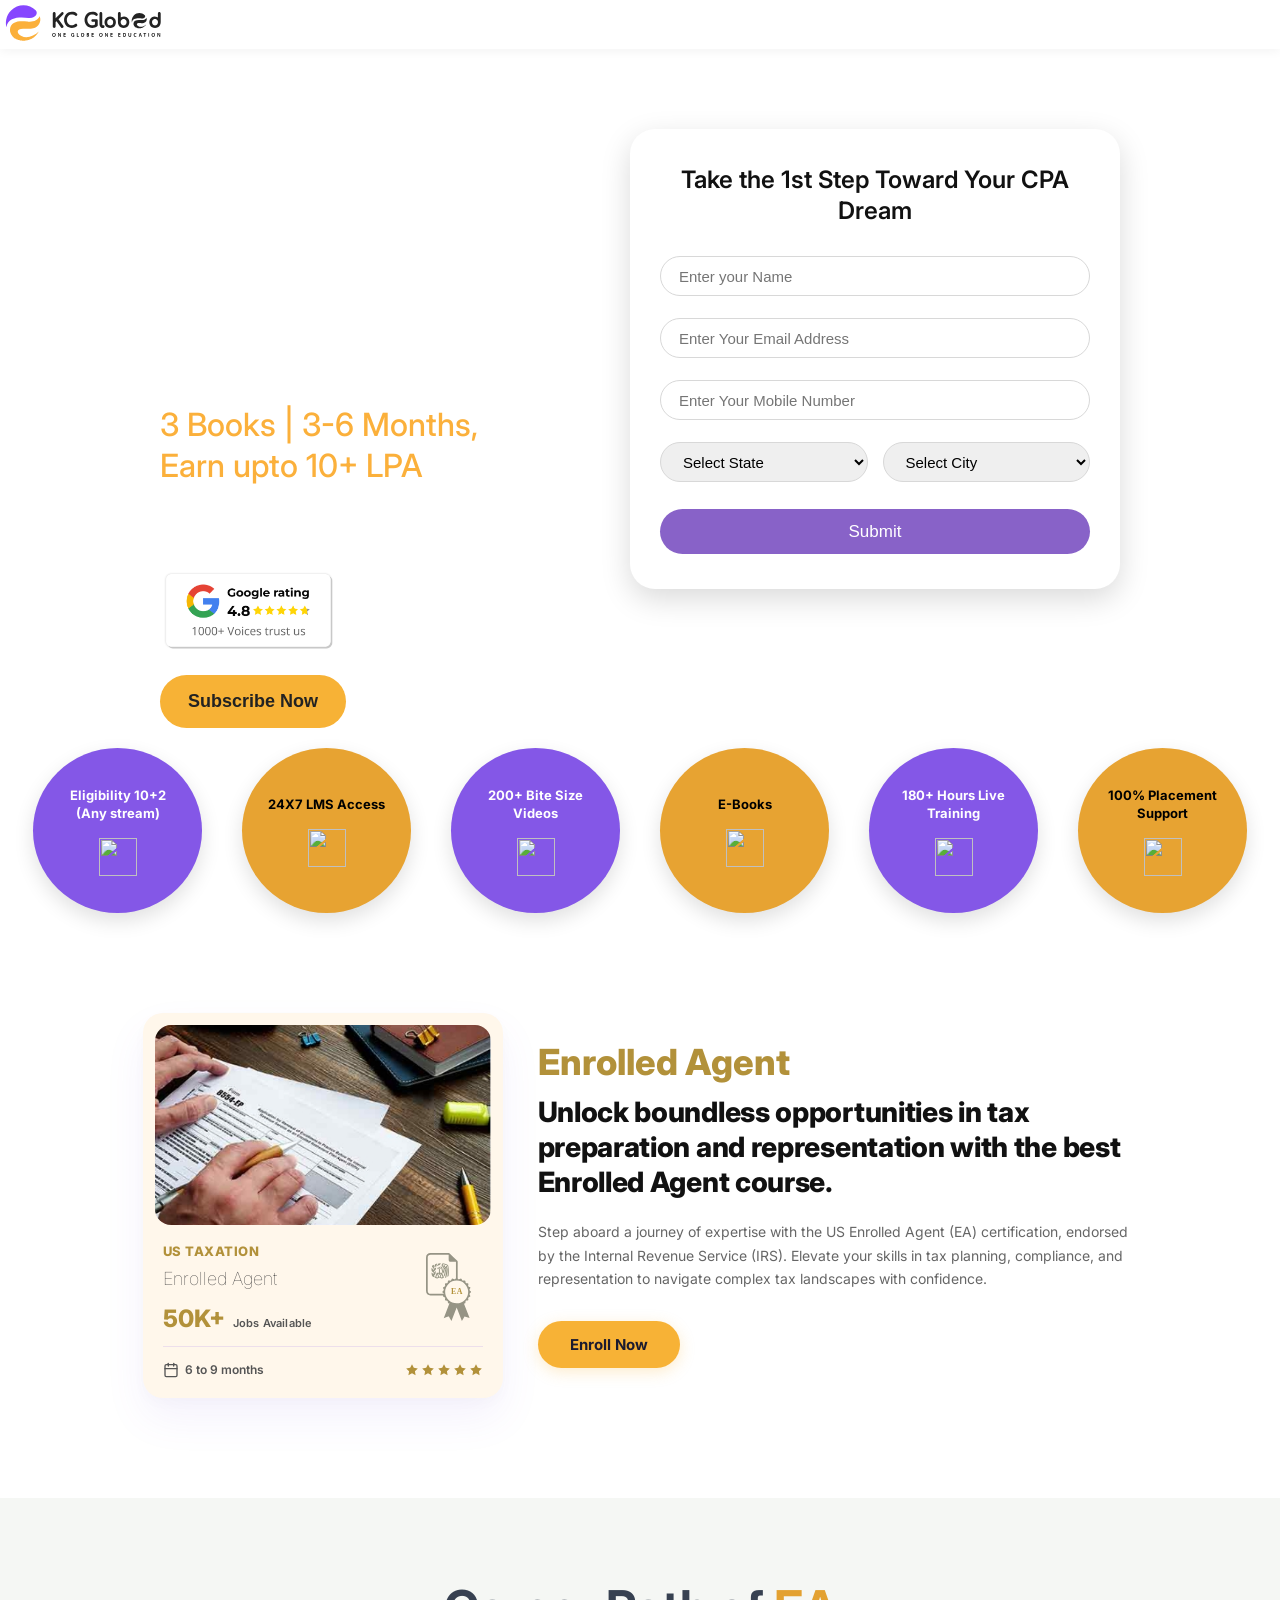
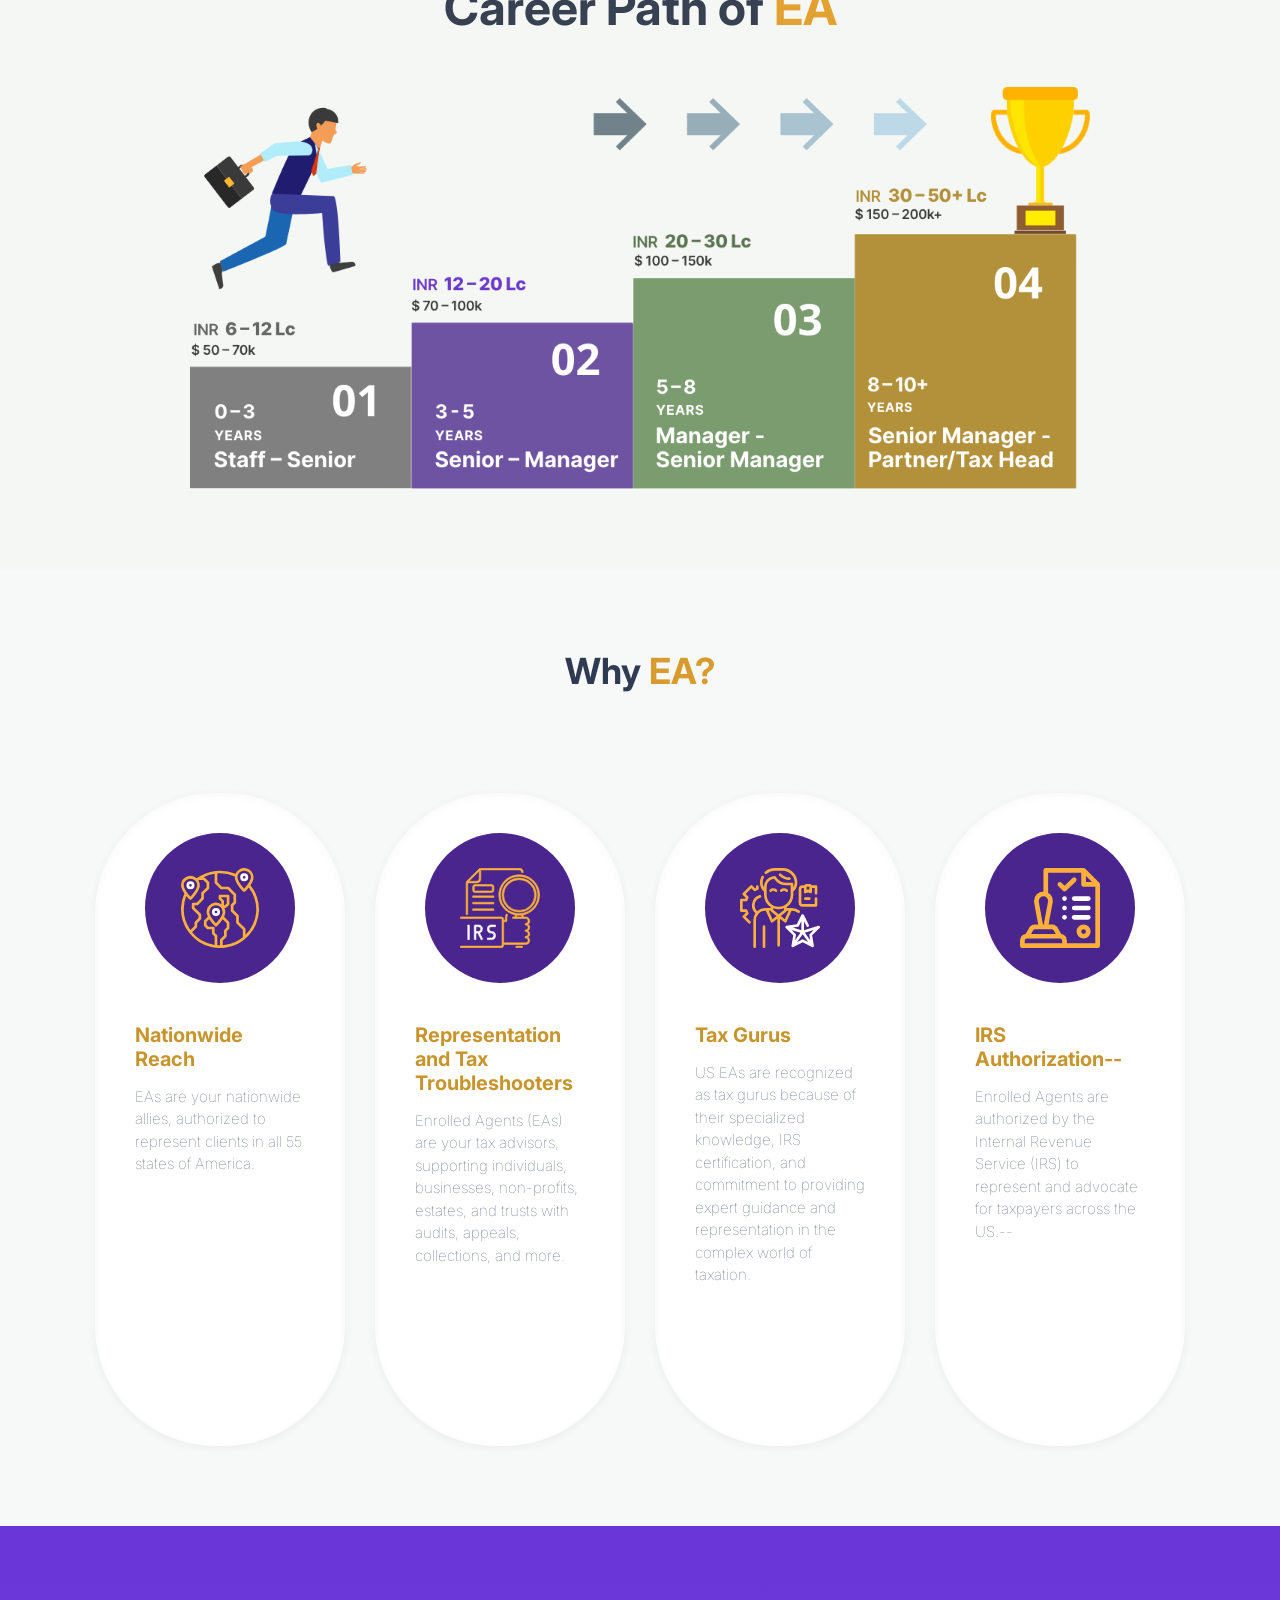
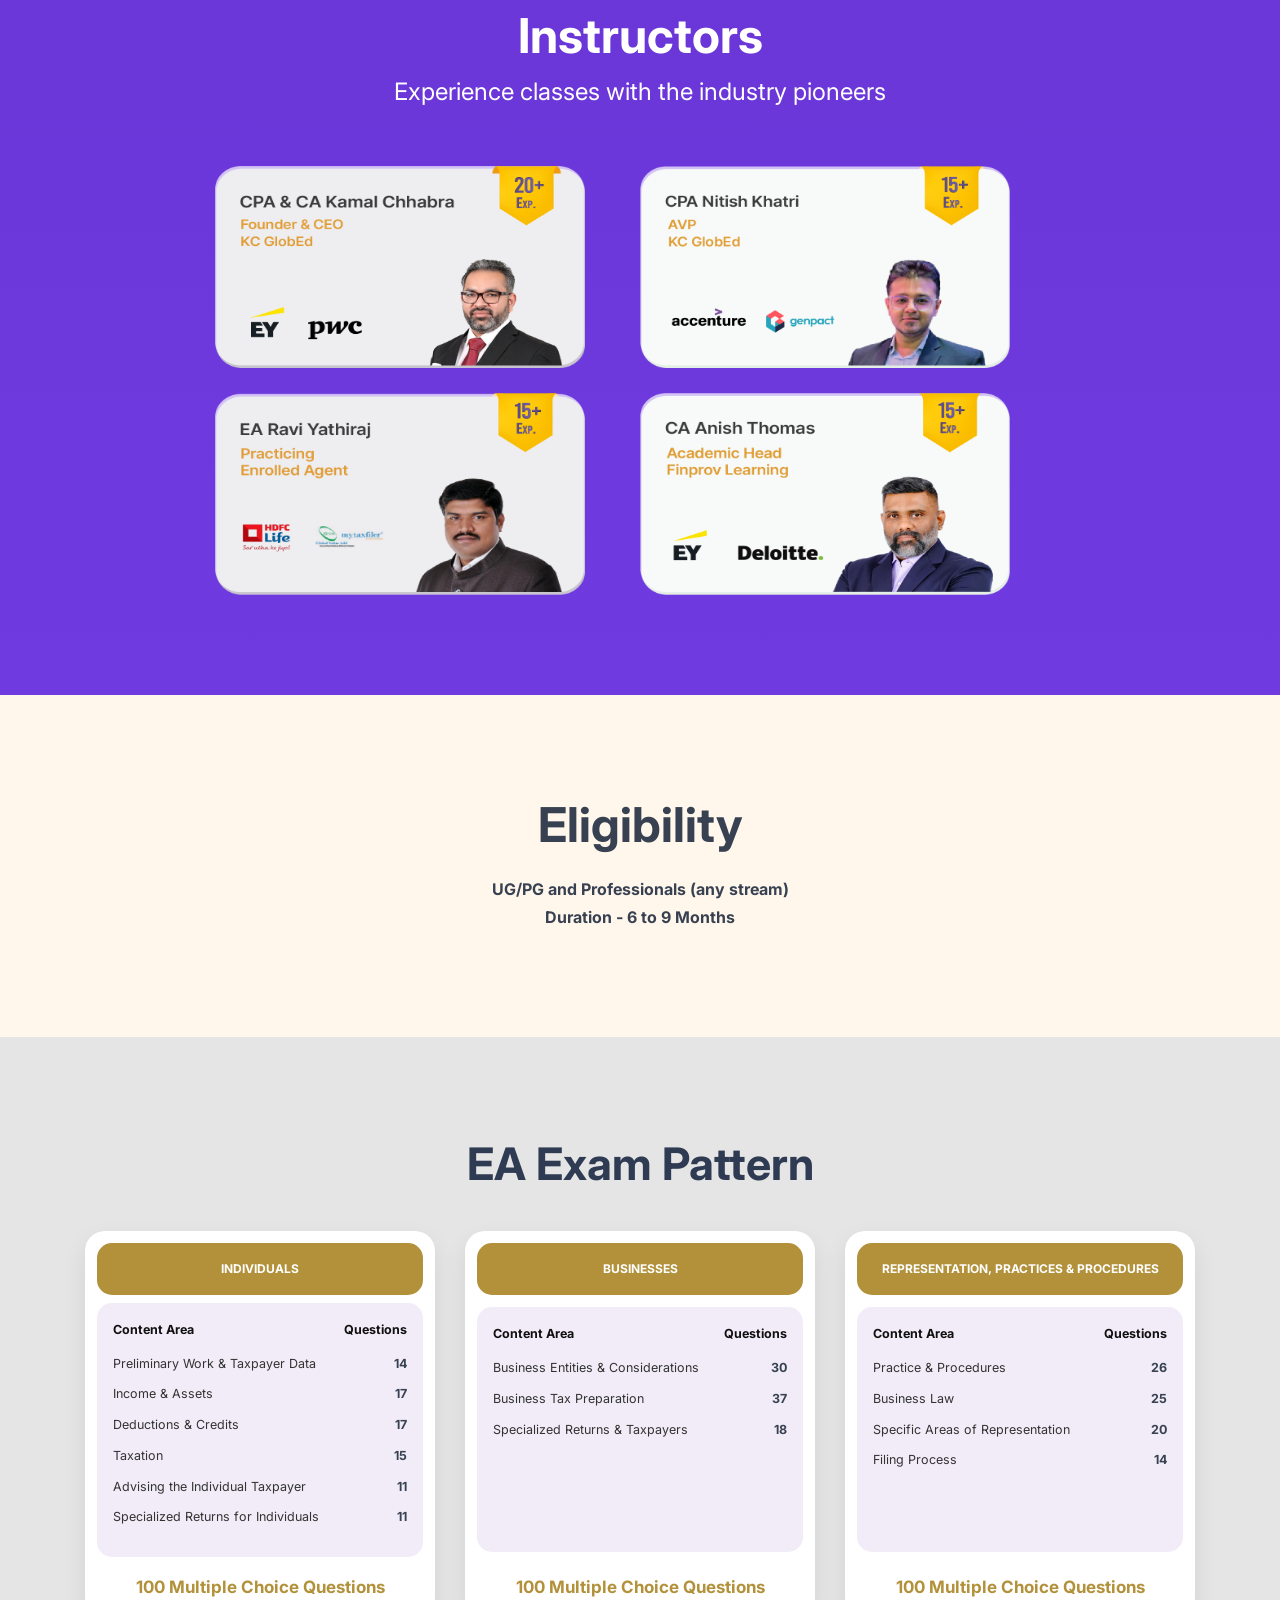
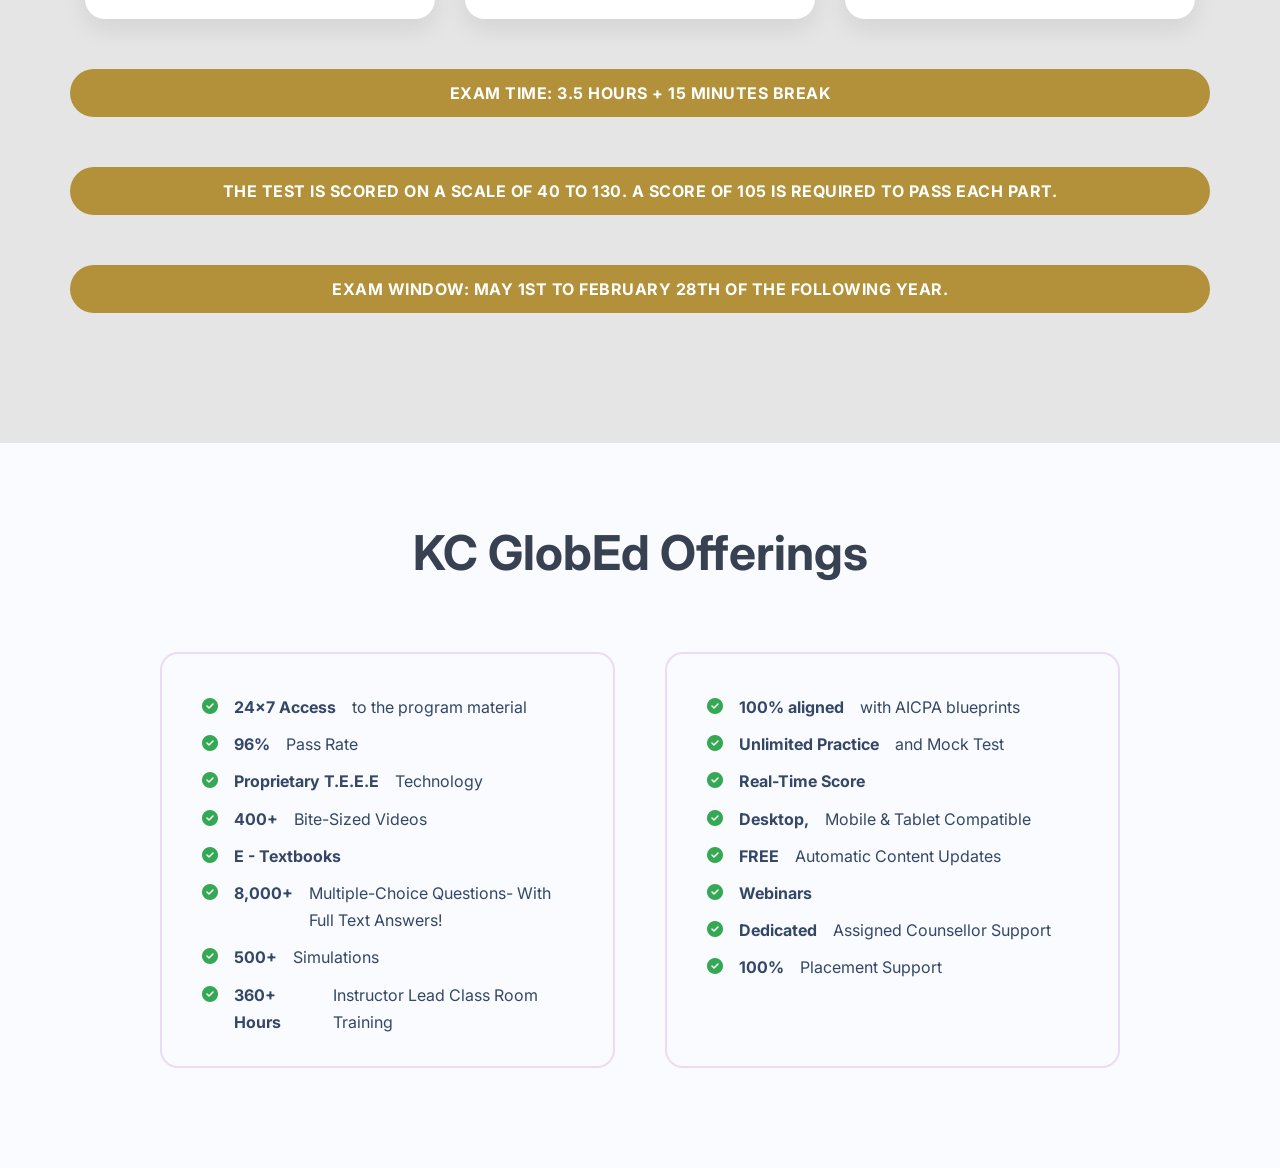
==== EA.html @ 47e21d95 "update" ====
<!DOCTYPE html>
<html lang="en">

<head>
    <meta charset="UTF-8">
    <meta name="viewport" content="width=device-width, initial-scale=1.0">
    <title>CPA KC GlobEd</title>
    <link rel="stylesheet" href="EA.css">
    <!-- <link rel="stylesheet" href="style.css"> -->
    <link rel="icon" href="/images/logo.png" sizes="16x16 32x32 48x48" type="image/x-icon" />

    <link rel="icon" href="/images/logo.png" sizes="16x16 32x32 48x48" type="image/x-icon" />
    <link rel="stylesheet" href="https://cdnjs.cloudflare.com/ajax/libs/font-awesome/6.5.1/css/all.min.css">
    <script src="https://code.iconify.design/iconify-icon/1.0.8/iconify-icon.min.js"></script>

    <!-- Razorpay SDK -->
    <script src="https://checkout.razorpay.com/v1/checkout.js"></script>
    <script src="https://code.iconify.design/iconify-icon/1.0.8/iconify-icon.min.js"></script>

</head>


<body>

    <!-- Navbar Start -->
    <header class="navbar">
        <div class="container">

            <!-- Logo -->
            <div class="logo">
                <a href="/">
                    <img src="images/logo_kcglobed.svg" alt="KC GlobEd Logo">
                </a>
            </div>

        </div>
    </header>
    <!-- Navbar End -->

    <!-- Hero Section -->
    <section class="hero">

        <div class="hero-overlay"></div>


        <div class="hero-container">

            <!-- Left Content -->
            <div class="hero-content">

                <h1>
                    Become an Enrolled Agent <br>
                    (US Tax Expert)
                </h1>

                <h2>100% Placement Assistance</h2>

                <div class="highlight">
                    3 Books | 3-6 Months, Earn upto 10+ LPA
                </div>

                <p>
                    Jobs at Big 4 & Top MNCs in India. Route to work
                    in the US via EA Course.
                </p>

                <img src="images/Google-Review.png" alt="google-review">

                <button class="subscribe-btn">
                    Subscribe Now
                </button>

            </div>

            <!-- Right Form -->
            <div class="hero-form">

                <h2>
                    Take the 1st Step Toward Your CPA Dream
                </h2>

                <form id="lead-form">

                    <input type="text" id="lead-name" placeholder="Enter your Name" required>

                    <input type="email" id="lead-email" placeholder="Enter Your Email Address" required>

                    <input type="text" id="lead-phone" placeholder="Enter Your Mobile Number" maxlength="10"
                        pattern="[0-9]{10}" inputmode="numeric"
                        oninput="this.value = this.value.replace(/\D/g, '').slice(0,10)" required>

                    <div class="select-row">

                        <select class="select-state" id="lead-state" required>
                            <option value="">Select State</option>
                        </select>

                        <select class="select-city" id="lead-city" required>
                            <option value="">Select City</option>
                        </select>

                    </div>

                    <button type="submit">
                        Submit
                    </button>

                </form>

            </div>

        </div>

    </section>

    <section class="features-section">

        <div class="features-container">

            <div class="feature-card purple">
                <h3>Eligibility 10+2 (Any stream)</h3>
                <img src="https://storage.googleapis.com/static_files_backend/media/images/eligiblity_fJdL2uf.svg"
                    alt="">
            </div>

            <div class="feature-card yellow">
                <h3>24X7 LMS Access</h3>
                <img src="https://storage.googleapis.com/static_files_backend/media/images/access_I3z9CNv.svg" alt="">
            </div>

            <div class="feature-card purple">
                <h3>200+ Bite Size Videos</h3>
                <img src="	https://storage.googleapis.com/static_files_backend/media/images/videos_u2JRfHI.svg" alt="">
            </div>

            <div class="feature-card yellow">
                <h3>E-Books</h3>
                <img src="	https://storage.googleapis.com/static_files_backend/media/images/book_URipUVP.svg" alt="">
            </div>

            <div class="feature-card purple">
                <h3>180+ Hours Live Training</h3>
                <img src="https://storage.googleapis.com/static_files_backend/media/images/live_4eNevXX.svg" alt="">
            </div>

            <div class="feature-card yellow">
                <h3>100% Placement Support</h3>
                <img src="	https://storage.googleapis.com/static_files_backend/media/images/job_ahgewK6.svg" alt="">
            </div>

        </div>

    </section>

    <!-- CPA Course details section Start -->
    <section class="cpa-course-section">
        <div class="cpa-course-container">

            <!-- Left Card -->
            <div class="cpa-card">
                <div class="cpa-card-image">
                    <img src="images/ea_taxation.jpg" alt="US CPA Course">
                </div>
                <div class="cpa-card-body">
                    <div class="cpa-card-left-side">
                        <div class="cpa-card-badge">US Taxation</div>
                        <h3 class="cpa-card-title">Enrolled Agent</h3>

                        <div class="cpa-card-jobs-wrapper">
                            <div class="cpa-card-jobs">
                                <span class="cpa-jobs-count">50K+</span>
                                <span class="cpa-jobs-text">Jobs Available</span>
                            </div>

                        </div>
                    </div>
                    <div class="cpa-card-right-side">
                        <div class="cpa-certificate-badge">
                            <img src="/images/EA_badage.svg" alt="">
                        </div>
                    </div>

                    <div class="cpa-card-footer">
                        <div class="cpa-card-duration">
                            <svg class="cpa-footer-icon" width="16" height="16" viewBox="0 0 24 24" fill="none"
                                stroke="currentColor" stroke-width="2" stroke-linecap="round" stroke-linejoin="round">
                                <rect x="3" y="4" width="18" height="18" rx="2" ry="2"></rect>
                                <line x1="16" y1="2" x2="16" y2="6"></line>
                                <line x1="8" y1="2" x2="8" y2="6"></line>
                                <line x1="3" y1="10" x2="21" y2="10"></line>
                            </svg>
                            <span>6 to 9 months</span>
                        </div>
                        <div class="cpa-card-rating">
                            <svg class="cpa-star-icon" viewBox="0 0 24 24" width="14" height="14" fill="#8457e7">
                                <polygon
                                    points="12 2 15.09 8.26 22 9.27 17 14.14 18.18 21.02 12 17.77 5.82 21.02 7 14.14 2 9.27 8.91 8.26 12 2" />
                            </svg>
                            <svg class="cpa-star-icon" viewBox="0 0 24 24" width="14" height="14" fill="#8457e7">
                                <polygon
                                    points="12 2 15.09 8.26 22 9.27 17 14.14 18.18 21.02 12 17.77 5.82 21.02 7 14.14 2 9.27 8.91 8.26 12 2" />
                            </svg>
                            <svg class="cpa-star-icon" viewBox="0 0 24 24" width="14" height="14" fill="#8457e7">
                                <polygon
                                    points="12 2 15.09 8.26 22 9.27 17 14.14 18.18 21.02 12 17.77 5.82 21.02 7 14.14 2 9.27 8.91 8.26 12 2" />
                            </svg>
                            <svg class="cpa-star-icon" viewBox="0 0 24 24" width="14" height="14" fill="#8457e7">
                                <polygon
                                    points="12 2 15.09 8.26 22 9.27 17 14.14 18.18 21.02 12 17.77 5.82 21.02 7 14.14 2 9.27 8.91 8.26 12 2" />
                            </svg>
                            <svg class="cpa-star-icon" viewBox="0 0 24 24" width="14" height="14" fill="#8457e7">
                                <polygon
                                    points="12 2 15.09 8.26 22 9.27 17 14.14 18.18 21.02 12 17.77 5.82 21.02 7 14.14 2 9.27 8.91 8.26 12 2" />
                            </svg>
                        </div>
                    </div>
                </div>
            </div>

            <!-- Right Content -->
            <div class="cpa-content">
                <div class="cpa-info-badge">Enrolled Agent</div>
                <h2 class="cpa-section-heading">Unlock boundless opportunities in tax preparation and representation
                    with the best Enrolled Agent course.
                </h2>
                <p class="cpa-section-text">
                    Step aboard a journey of expertise with the US Enrolled Agent (EA) certification, endorsed by the
                    Internal Revenue Service (IRS). Elevate your skills in tax planning, compliance, and representation
                    to navigate complex tax landscapes with confidence.
                </p>
                <a href="#" class="cpa-cta-button">Enroll Now</a>
            </div>

        </div>
    </section>
    <!-- CPA Course details section End -->


    <section class="career-section">

        <h2>
            Career Path of<span> EA</span>
        </h2>

        <div class="career-image">
            <img src="./images/ea_path.png" alt="Career Path of CPA">
        </div>

    </section>


    <section class="why-cpa">

        <h2>Why <span>EA?</span></h2>

        <div class="why-cpa-container">

            <div class="why-card">
                <div class="icon-circle">
                    <img src="./images/home_assests/why_ea_1.svg" alt="">
                </div>
                <div class="why-card-description">
                    <h3>Nationwide Reach</h3>
                    <p>
                        EAs are your nationwide allies, authorized to represent clients in all 55 states of America.
                    </p>
                </div>
            </div>

            <div class="why-card">
                <div class="icon-circle">
                    <img src="./images/home_assests/why_ea_2.svg" alt="">
                </div>
                <div class="why-card-description">
                    <h3>Representation and Tax Troubleshooters</h3>
                    <p style="font-weight: 100;">Enrolled Agents (EAs) are your tax advisors, supporting individuals,
                        businesses, non-profits, estates, and trusts with audits, appeals, collections, and more.​</p>
                </div>
            </div>

            <div class="why-card">
                <div class="icon-circle">
                    <img src="./images/home_assests/why_ea_3.svg" alt="">
                </div>
                <div class="why-card-description">
                    <h3>Tax Gurus</h3>

                    <p>US EAs are recognized as tax gurus because of their specialized knowledge, IRS certification, and
                        commitment to providing expert guidance and representation in the complex world of taxation.</p>
                </div>
            </div>

            <div class="why-card">
                <div class="icon-circle">
                    <img src="./images/home_assests/why_ea_4.svg" alt="">
                </div>
                <div class="why-card-description">
                    <h3>IRS Authorization--</h3>

                    <p>Enrolled Agents are authorized by the Internal Revenue Service (IRS) to represent and advocate
                        for taxpayers across the US.​--</p>
                </div>
            </div>
        </div>
    </section>


    <section class="instructors-section">

        <div class="instructors-header">
            <h2>Instructors</h2>
            <p>Experience classes with the industry pioneers</p>
        </div>

        <div class="instructors-grid">

            <img src="./images/instructor_1.png" alt="Instructor 1">
            <img src="./images/instructor_2.png" alt="Instructor 2">
            <img src="./images/home_assests/instructor_3.png" alt="Instructor 3">
            <img src="./images/home_assests/instructor_4.png" alt="Instructor 4">

        </div>

    </section>

    <section class="eligibility-section">
        <div class="eligibility-container">
            <h2>Eligibility</h2>
            <h3>UG/PG and Professionals (any stream)</h3>

            <div class="eligibility-content">
                <p>Duration - 6 to 9 Months</p>
            </div>
        </div>
    </section>

    <section class="exam-pattern">

        <div>
            <h2>EA Exam Pattern</h2>

            <div class="exam-grid">

                <!-- Card 1 -->
                <div class="exam-card">
                    <div class="card-title">
                        INDIVIDUALS
                    </div>

                    <div class="card-body">
                        <div class="row heading">
                            <span>Content Area</span>
                            <span>Questions</span>
                        </div>

                        <div class="row">
                            <span>Preliminary Work & Taxpayer Data</span>
                            <span class="hightlight">14</span>
                        </div>

                        <div class="row">
                            <span>Income & Assets</span>
                            <span class="hightlight">17</span>
                        </div>

                        <div class="row">
                            <span>Deductions & Credits</span>
                            <span class="hightlight">17</span>
                        </div>
                        <div class="row">
                            <span>Taxation</span>
                            <span class="hightlight">15</span>
                        </div>
                        <div class="row">
                            <span>Advising the Individual Taxpayer</span>
                            <span class="hightlight">11</span>
                        </div>
                        <div class="row">
                            <span>Specialized Returns for Individuals</span>
                            <span class="hightlight">11</span>
                        </div>

                    </div>

                    <div class="card-footer">
                        <span>100 Multiple Choice Questions</span>

                    </div>

                </div>

                <!-- Card 2 -->
                <div class="exam-card">
                    <div class="card-title">
                        BUSINESSES
                    </div>

                    <div class="card-body">

                        <div class="row heading">
                            <span>Content Area</span>
                            <span>Questions</span>
                        </div>

                        <div class="row">
                            <span>Business Entities & Considerations</span>
                            <span class="hightlight">30</span>
                        </div>

                        <div class="row">
                            <span>Business Tax Preparation</span>
                            <span class="hightlight">37</span>
                        </div>

                        <div class="row">
                            <span>Specialized Returns & Taxpayers</span>
                            <span class="hightlight">18</span>
                        </div>

                    </div>

                    <div class="card-footer">
                        <span>100 Multiple Choice Questions</span>

                    </div>
                </div>

                <!-- Card 3 -->
                <div class="exam-card">
                    <div class="card-title">
                        REPRESENTATION, PRACTICES & PROCEDURES
                    </div>

                    <div class="card-body">

                        <div class="row heading">
                            <span>Content Area</span>
                            <span>Questions</span>
                        </div>

                        <div class="row">
                            <span>Practice & Procedures</span>
                            <span class="hightlight">26</span>
                        </div>

                        <div class="row">
                            <span>Business Law</span>
                            <span class="hightlight">25</span>
                        </div>

                        <div class="row">
                            <span>Specific Areas of Representation</span>
                            <span class="hightlight">20</span>
                        </div>

                        <div class="row">
                            <span>Filing Process</span>
                            <span class="hightlight">14</span>
                        </div>

                    </div>

                    <div class="card-footer">
                        <span>100 Multiple Choice Questions</span>
                    </div>
                </div>

            </div>

            <div class="exam-heading discipline">
                Exam Time: 3.5 hours + 15 minutes break
            </div>
            <div class="exam-heading discipline">
                The test is scored on a scale of 40 to 130. A score of 105 is required to pass each part.
            </div>
            <div class="exam-heading discipline">
                Exam Window: May 1st to February 28th of the following year.
            </div>

            <!-- <div class="exam-summary">
                <h3>Total 4 Exams</h3>
                <p>3 Core + 1 Disciplinary</p>
                <small>Exam Window: 365 days in a year</small>
            </div> -->
        </div>

    </section>

    <section class="offerings-section">

        <h2>KC GlobEd Offerings</h2>

        <div class="offerings-container">

            <!-- Left Box -->
            <div class="offerings-card">

                <ul>
                    <li><i class="fa-solid fa-circle-check"></i> <strong>24×7 Access</strong> to the program material
                    </li>

                    <li><i class="fa-solid fa-circle-check"></i> <strong>96%</strong> Pass Rate</li>

                    <li><i class="fa-solid fa-circle-check"></i> <strong>Proprietary T.E.E.E</strong> Technology</li>

                    <li><i class="fa-solid fa-circle-check"></i> <strong>400+</strong> Bite-Sized Videos</li>

                    <li><i class="fa-solid fa-circle-check"></i> <strong>E - Textbooks</strong></li>

                    <li><i class="fa-solid fa-circle-check"></i> <strong>8,000+</strong> Multiple-Choice Questions- With
                        Full Text Answers!</li>

                    <li><i class="fa-solid fa-circle-check"></i> <strong>500+</strong> Simulations</li>

                    <li><i class="fa-solid fa-circle-check"></i> <strong>360+ Hours</strong> Instructor Lead Class Room
                        Training</li>
                </ul>

            </div>

            <!-- Right Box -->
            <div class="offerings-card">

                <ul>
                    <li><i class="fa-solid fa-circle-check"></i> <strong>100% aligned</strong> with AICPA blueprints
                    </li>

                    <li><i class="fa-solid fa-circle-check"></i> <strong>Unlimited Practice</strong> and Mock Test</li>

                    <li><i class="fa-solid fa-circle-check"></i> <strong>Real-Time Score</strong></li>

                    <li><i class="fa-solid fa-circle-check"></i> <strong>Desktop,</strong> Mobile & Tablet Compatible
                    </li>

                    <li><i class="fa-solid fa-circle-check"></i> <strong>FREE</strong> Automatic Content Updates</li>

                    <li><i class="fa-solid fa-circle-check"></i> <strong>Webinars</strong></li>

                    <li><i class="fa-solid fa-circle-check"></i> <strong>Dedicated</strong> Assigned Counsellor Support
                    </li>

                    <li><i class="fa-solid fa-circle-check"></i> <strong>100%</strong> Placement Support</li>
                </ul>

            </div>

        </div>

    </section>

    <!-- <footer class="footer">

        <div class="footer-container">
            <div class="footer-col company-info">

                <img src="images/logo_white.svg" alt="KC GlobEd" class="footer-logo">

                <div class="contact-item">
                    <strong>Gurugram</strong>
                    <p>
                        419-20, Vipul Plaza, 4th floor,<br>
                        Sector 54, Golf Course Road,<br>
                        Gurugram, Haryana<br>
                        122002
                    </p>
                </div>

                <div class="contact-item">
                    <p>📞 +91 97735 76111</p>
                </div>

                <div class="contact-item">
                    <p>📞 +91 96675 83222</p>
                </div>

                <div class="contact-item">
                    <p>✉ info@kcglobed.com</p>
                </div>

            </div>

            <div class="footer-col follow-us-col">
                <h3 class="social-heading-title">Follow Us On</h3>
                <div class="social-icons-container">
                    <a href="https://www.linkedin.com/company/kc-globed/" target="_blank" class="social-icon-box" aria-label="LinkedIn">
                        <i class="fa-brands fa-linkedin"></i>
                    </a>
                    <a href="https://www.instagram.com/kcglobed/" target="_blank" class="social-icon-box" aria-label="Instagram">
                        <i class="fa-brands fa-instagram"></i>
                    </a>
                    <a href="https://www.youtube.com/channel/UCW6spaUEQs_cyWl5Zu4P29A/featured?view_as=subscriber" target="_blank" class="social-icon-box" aria-label="YouTube">
                        <i class="fa-brands fa-youtube"></i>
                    </a>
                    <a href="https://x.com/KCGlobEd" target="_blank" class="social-icon-box" aria-label="X">
                        <i class="fa-brands fa-x-twitter"></i>
                    </a>
                    <a href="https://www.facebook.com/kcglobed/" target="_blank" class="social-icon-box" aria-label="Facebook">
                        <i class="fa-brands fa-facebook"></i>
                    </a>
                    <a href="https://in.pinterest.com/kcglobed/pins/" target="_blank" class="social-icon-box" aria-label="Pinterest">
                        <i class="fa-brands fa-pinterest"></i>
                    </a>
                </div>
            </div>

        </div>

        <div class="footer-bottom">

            <p>Copyright © 2026 KC GLOBED</p>

            <div class="footer-links">
                <a href="#">Return Policy</a>
                <a href="#">Privacy Policy</a>
                <a href="#">Terms & Conditions</a>
            </div>

        </div>

    </footer> -->

    <!-- Custom Loader Overlay -->
    <div id="custom-loader-overlay" class="custom-overlay">
        <div class="loader-container">
            <div class="spinner"></div>
            <p id="loader-message">Processing your request...</p>
        </div>
    </div>

    <!-- Custom Dialog Modal -->
    <div id="custom-dialog-overlay" class="custom-overlay">
        <div class="dialog-box">
            <div class="dialog-icon-container">
                <div id="dialog-icon" class="dialog-icon"></div>
            </div>
            <h3 id="dialog-title">Notification</h3>
            <p id="dialog-message">Details go here.</p>
            <button id="dialog-close-btn" class="dialog-btn">Close</button>
        </div>
    </div>

    <script src="script.js"></script>

</body>

</html>
---- EA.css ----
@import url('https://fonts.googleapis.com/css2?family=Inter:wght@400;500;600;700;800&display=swap');

/* Reset */
* {
    margin: 0;
    padding: 0;
    box-sizing: border-box;
}

body {
    font-family: "Inter", sans-serif;
}

.topbar {
    background: #3D1F73;
}

.topbar-container {
    max-width: 1000px;
    margin: auto;
    padding: 8px 20px;
}

.topbar-links {
    display: flex;
    justify-content: flex-end;
    gap: 20px;
    align-items: center;
}

.top-link {
    color: #e5e7eb;
    font-size: 12px;
    text-decoration: none;
    display: flex;
    align-items: center;
    gap: 6px;
}

.top-link:hover {
    color: #8646ff;
}

.top-link img {
    height: 16px;
}

/* Navbar */
.navbar {
    position: sticky;
    top: 0;
    z-index: 1000;
    width: 100%;
    background: #fff;
    box-shadow: 0 2px 10px rgba(0, 0, 0, 0.05);
}

.main-bar {
    width: 90%;
    max-width: 1200px;
    margin: auto;
    display: flex;
    align-items: center;
    justify-content: flex-start;
    gap: 50px;
    height: 75px;
}

.logo img {
    height: 45px;
    object-fit: contain;
}

.hamburger {
    display: none;
    flex-direction: column;
    justify-content: space-between;
    width: 30px;
    height: 21px;
    background: transparent;
    border: none;
    cursor: pointer;
    padding: 0;
    z-index: 1010;
}

.hamburger .bar {
    width: 100%;
    height: 3px;
    background-color: #333;
    border-radius: 2px;
    transition: all 0.3s ease;
}

.nav-links {
    display: flex;
    list-style: none;
    gap: 32px;
}

.nav-links a {
    text-decoration: none;
    color: #2b2b2b;
    font-size: 16px;
    font-weight: 500;
    transition: .3s;
}


/* =========================
   HERO SECTION
========================= */

.hero {
    position: relative;
    min-height: 730px;
    background: url("./images/hero.png");
    background-size: cover;
    background-position: center;
    padding: 80px 0 120px;
    overflow: hidden;
}

.hero-container {
    width: 75%;
    max-width: 1200px;
    margin: 0px auto;
    display: flex;
    /* justify-content: space-between; */
    /* align-items: center; */
    gap: 100px;
}

/* =========================
   LEFT CONTENT
========================= */

.hero-content {
    flex: 1;
    color: white;
    max-width: 1200px;
}

.hero-content h1 {
    font-size: 42px;
    font-weight: 700;
    line-height: 1.15;
    margin-bottom: 20px;
}

.hero-content h2 {
    font-size: 36px;
    font-weight: 700;
    margin-bottom: 22px;
}

.highlight {
    color: #FBB03B;
    font-family: Inter;
    font-weight: 500;
    font-size: 32px;
    margin-top: 20px;
    line-height: 41.13px;
}

.hero-content p {
    margin-top: 20px;
    font-size: 16px;
    line-height: 30.08px;
}

.hero-content img {
    width: 180px;
    display: block;
    margin-bottom: 20px;
}

/* =========================
   GOOGLE CARD
========================= */

.rating-card {
    max-width: 180px;
}


/* =========================
   BUTTON
========================= */

.subscribe-btn {
    background: #f7b236;
    color: #222;
    border: none;
    padding: 16px 28px;
    border-radius: 40px;
    font-size: 18px;
    font-weight: 600;
    cursor: pointer;
}

/* =========================
   FORM CARD
========================= */

.hero-form {
    width: 490px;
    max-height: 460px;
    background: #fff;
    border-radius: 25px;
    padding: 35px 30px;
    box-shadow: 0 10px 30px rgba(0, 0, 0, 0.15);
}

.hero-form h2 {
    text-align: center;
    color: #111;
    font-size: 1.5rem;
    font-weight: 600;
    line-height: 1.3;
    margin-bottom: 30px;
}

.hero-form form {
    display: flex;
    flex-direction: column;
    gap: 22px;
}

.hero-form input,
.hero-form select {
    width: 100%;
    height: 40px;
    border: 1px solid #d8d8d8;
    border-radius: 30px;
    padding: 0 18px;
    font-size: 15px;
    outline: none;
}

.hero-form input:focus,
.hero-form select:focus {
    border-color: #8a63c7;
}

.select-row {
    display: flex;
    gap: 15px;
}

.hero-form button {
    height: 45px;
    border: none;
    border-radius: 30px;
    background: #8862c8;
    color: white;
    font-size: 17px;
    font-weight: 500;
    cursor: pointer;
    margin-top: 5px;
}

/* =========================
   RESPONSIVE
========================= */

@media (max-width: 1100px) {

    .hero-container {
        flex-direction: column;
    }

    .hero-form {
        width: 100%;
    }

    .hero-content h1 {
        font-size: 45px;
    }

    .hero-content h2 {
        font-size: 32px;
    }

    .hero-features {
        display: none;
    }
}

.features-section {
    position: relative;
    z-index: 100;

    margin-top: -100px;
    /* Moves circles upward */

    background: transparent;
    /* Important */
}

.features-container {
    width: 85%;
    max-width: 1500px;

    margin: 0 auto;

    display: flex;
    justify-content: center;
    align-items: center;
    gap: 40px;

    position: relative;
    z-index: 101;
}

.feature-card {
    width: 169px;
    height: 165px;

    border-radius: 50%;

    display: flex;
    flex-direction: column;
    justify-content: center;
    align-items: center;

    text-align: center;

    box-shadow: 0 8px 20px rgba(0, 0, 0, 0.12);

    flex-shrink: 0;
}

.feature-card h3 {
    font-size: 13px;
    line-height: 1.4;
    font-weight: 700;

    margin-bottom: 15px;
    padding: 0 25px;
}

.feature-card img {
    width: 38px;
    height: 38px;
    object-fit: contain;
}

.purple {
    background: #8457e7;
    color: #fff;
}

.yellow {
    background: #e7a332;
    color: #000;
}

/* ==========================================
   US CPA DETAILS SECTION (cpa-course-section)
   ========================================== */

.cpa-course-section {
    background-color: #fff;
    padding: 100px 0;
    font-family: 'Inter', sans-serif;
    overflow: hidden;
}

.cpa-course-container {
    width: 100%;
    max-width: 1300px;
    margin: 0 auto;
    display: flex;
    align-items: center;
    justify-content: center;
    gap: 35px;
}

/* CPA Card Styling */
.cpa-card {
    width: 360px;
    background-color: rgb(255, 247, 235);
    /* Elegant soft lavender card background */
    border-radius: 20px;
    padding: 12px;
    box-shadow: 0 20px 40px rgba(132, 87, 231, 0.08), 0 5px 15px rgba(0, 0, 0, 0.02);
    flex-shrink: 0;
    transition: transform 0.3s ease, box-shadow 0.3s ease;
}

.cpa-card:hover {
    transform: translateY(-5px);
    box-shadow: 0 25px 50px rgba(132, 87, 231, 0.12), 0 8px 20px rgba(0, 0, 0, 0.04);
}

.cpa-card-image {
    width: 100%;
    height: 200px;
    border-radius: 16px;
    overflow: hidden;
}

.cpa-card-image img {
    width: 100%;
    height: 100%;
    object-fit: cover;
    display: block;
}

.cpa-card-body {
    display: grid;
    grid-template-columns: 1fr auto;
    grid-template-areas:
        "left right"
        "footer footer";
    padding: 18px 8px 8px 8px;
    gap: 15px 0;
}

.cpa-card-left-side {
    grid-area: left;
    display: flex;
    flex-direction: column;
}

.cpa-card-right-side {
    grid-area: right;
    display: flex;
    align-items: center;
    justify-content: flex-end;
    padding-left: 10px;
}

.cpa-card-badge {
    font-size: 13px;
    font-weight: 800;
    color: rgb(178, 145, 58);
    /* Matching the seal/ribbon magenta color */
    letter-spacing: 0.5px;
    margin-bottom: 8px;
    text-transform: uppercase;
}

.cpa-card-title {
    font-size: 18px;
    font-weight: 100;
    color: #3a3a3a;
    line-height: 1.35;
    margin-bottom: 15px;
}

.cpa-card-jobs-wrapper {
    display: flex;
    align-items: flex-end;
}

.cpa-card-jobs {
    display: flex;
    align-items: baseline;
    gap: 8px;
}

.cpa-jobs-count {
    font-size: 24px;
    font-weight: 800;
    color: rgb(178, 145, 58);
    line-height: 1;
}

.cpa-jobs-text {
    font-size: 11px;
    font-weight: 600;
    color: #555555;
    letter-spacing: 0.2px;
}

.cpa-certificate-badge {
    display: flex;
    align-items: center;
    justify-content: center;
}

.cpa-certificate-badge img {
    width: 68px;
    height: 68px;
    object-fit: contain;
    display: block;
}

.cpa-card-footer {
    grid-area: footer;
    display: flex;
    justify-content: space-between;
    align-items: center;
    padding-top: 15px;
    border-top: 1px solid rgba(132, 87, 231, 0.15);
}

.cpa-card-duration {
    display: flex;
    align-items: center;
    gap: 6px;
    color: #555555;
    font-size: 12px;
    font-weight: 600;
}

.cpa-footer-icon {
    color: #555555;
    flex-shrink: 0;
}

.cpa-card-rating {
    display: flex;
    gap: 2px;
}

.cpa-star-icon {
    width: 14px;
    height: 14px;
    fill: rgb(178, 145, 58);
    /* Matching the stars to the main card accent color */
}

/* CPA Right Content Styling */
.cpa-content {
    flex: 1;
    max-width: 600px;
}

.cpa-info-badge {
    font-size: 36px;
    font-weight: 800;
    color: rgb(178, 145, 58);
    /* US CPA in rich wine red/magenta */
    line-height: 1.1;
    margin-bottom: 12px;
}

.cpa-section-heading {
    font-size: 28px;
    font-weight: 800;
    color: #111111;
    line-height: 1.25;
    margin-bottom: 20px;
    letter-spacing: -0.3px;
}

.cpa-section-text {
    font-size: 14px;
    color: #666666;
    line-height: 1.7;
    margin-bottom: 30px;
    font-weight: 400;
}

.cpa-cta-button {
    display: inline-block;
    background-color: #f7b236;
    /* Matching the main orange CTA buttons */
    color: #1b1b2f;
    font-weight: 700;
    font-size: 15px;
    text-decoration: none;
    padding: 14px 32px;
    border-radius: 30px;
    box-shadow: 0 4px 15px rgba(247, 178, 54, 0.25);
    transition: all 0.3s cubic-bezier(0.25, 0.8, 0.25, 1);
}

.cpa-cta-button:hover {
    background-color: #e59f20;
    transform: translateY(-2px);
    box-shadow: 0 6px 20px rgba(247, 178, 54, 0.4);
}

/* Responsive Design */
@media (max-width: 991px) {
    .cpa-course-section {
        padding: 60px 0;
    }

    .cpa-course-container {
        flex-direction: column;
        gap: 50px;
        text-align: left;
    }

    .cpa-content {
        max-width: 100%;
        display: flex;
        flex-direction: column;
        align-items: flex-start;
        margin: 0 27px;
    }

    .cpa-card {
        width: 100%;
        max-width: 380px;
        align-self: center;
    }
}

@media (max-width: 480px) {
    .cpa-info-badge {
        font-size: 30px;
    }

    .cpa-section-heading {
        font-size: 22px;
    }

    .cpa-card {
        width: 100%;
    }
}



/* WHY CPA SECTION */
.why-cpa {
    padding: 80px 0;
    background: #f7f8f8;
}

.why-cpa h2 {
    text-align: center;
    font-size: 2.25rem;
    font-weight: 700;
    color: #2f3b52;
    margin-bottom: 100px;
}

.why-cpa h2 span {
    color: #d89b2d;
}

.why-cpa-container {
    max-width: 1200px;
    margin: auto;

    display: flex;
    justify-content: center;
    gap: 30px;
    flex-wrap: wrap;
}

.why-card {
    width: 250px;
    min-height: 420px;
    background: #fff;
    display: flex;
    flex-direction: column;
    align-items: center;
    border-radius: 120px;
    /* padding: 110px 25px 40px; */
    position: relative;
    box-shadow:
        inset 0 2px 8px rgba(0, 0, 0, 0.03),
        0 2px 10px rgba(0, 0, 0, 0.05);
}

.icon-circle {
    width: 150px;
    height: 150px;
    border-radius: 50%;
    background: #4a258d;
    display: flex;
    justify-content: center;
    align-items: center;
    flex-direction: column;
    margin: 40px 0;
}

.icon-circle img {
    height: 80px;
    object-fit: contain;
}

.why-card h3 {
    color: #c8952d;
    font-size: 1.25rem;
    font-weight: 700;
    margin-bottom: 15px;
    padding: 0 auto;
}


.why-card-description {
    padding: 0 40px;
    color: #555;
    padding-bottom: 4rem;
    font-size: 1.3rem;
    margin-bottom: 95px;
}

.why-card-description p {
    font-family: "Inter", sans-serif;
    font-size: 15px;
    font-weight: 100;
    line-height: 1.5;
    color: #4f5d75;
}


/* CAREER SECTION */
.career-section {
    background: #f5f7f4;
    padding: 80px 20px;
    text-align: center;
}

.career-section h2 {
    font-size: 3rem;
    font-weight: 700;
    color: #374151;
    margin-bottom: 50px;
}

.career-section h2 span {
    color: #e3a131;
}

.career-image {
    max-width: 900px;
    margin: 0 auto;
}

.career-image img {
    width: 100%;
    display: block;
}

/* INSTRUCTORS SECTION */
.instructors-section {
    background: linear-gradient(180deg,
            #6b36d7 0%,
            #6f3ae0 100%);

    padding: 80px 20px 100px;
}

.instructors-header {
    text-align: center;
    margin-bottom: 60px;
}

.instructors-header h2 {
    color: #fff;
    font-size: 3rem;
    font-weight: 700;
    margin-bottom: 12px;
}

.instructors-header p {
    color: #fff;
    font-size: 1.5rem;
    font-weight: 400;
}

.instructors-grid {
    max-width: 850px;
    margin: 0 auto;
    display: grid;
    grid-template-columns: repeat(2, 1fr);
    column-gap: 0px;
    row-gap: 25px;
}

.instructors-grid img {
    width: 370px;
    height: 202px;
    display: block;
    border-radius: 20px;
    transition: 0.3s ease;
}


/* ELIGIBILITY SECTION */
.eligibility-section {
    background:  rgb(255, 247, 235);
    padding: 100px 20px;
}

.eligibility-container {
    max-width: 900px;
    margin: 0 auto;
    text-align: center;
}

.eligibility-container h2 {
    font-size: 3rem;
    font-weight: 700;
    color: #374151;
    margin-bottom: 25px;
}

.eligibility-container h3 {
    font-size: 1rem;
    font-weight: 700;
    color: #374151;
    margin-bottom: 8px;
}

.eligibility-container h4 {
    font-size: 1rem;
    font-weight: 700;
    color: #374151;
    margin-bottom: 24px;
}

.eligibility-content p {
    font-size: 1rem;
    font-weight: 700;
    color: #374151;
    margin-bottom: 10px;
}


/* EXAM PATTERN */
.exam-pattern {
    padding: 100px 0;
    background: #E5E5E5;
    text-align: center;
    font-family: 'Inter', sans-serif;
}

.exam-pattern h2 {
    font-size: 2.8rem;
    color: #2f3b52;
    margin-bottom: 40px;
    font-weight: 700;
}

.exam-heading {
    width: 90%;
    max-width: 1140px;
    margin: 0 auto 30px;
    background: rgb(178, 145, 58);
    color: white;
    padding: 14px;
    border-radius: 30px;
    font-size: 16px;
    font-weight: 700;
    letter-spacing: 0.5px;
    text-transform: uppercase;
}

.discipline {
    margin-top: 50px;
}

.exam-grid {
    width: 90%;
    max-width: 1140px;
    margin: auto;
    display: flex;
    justify-content: center;
    gap: 30px;
    flex-wrap: wrap;
}

.exam-card {
    width: 350px;
    background: white;
    border-radius: 20px;
    padding: 12px;
    box-shadow: 0 10px 25px rgba(0, 0, 0, 0.08);
    display: flex;
    flex-direction: column;
    justify-content: space-between;
    transition: transform 0.3s ease, box-shadow 0.3s ease;
}


.card-title {
    background: rgb(178, 145, 58);
    color: white;
    padding: 15px 12px;
    border-radius: 15px;
    font-size: 12px;
    font-weight: 700;
    min-height: 52px;
    display: flex;
    align-items: center;
    justify-content: center;
    line-height: 1.35;
    text-transform: uppercase;
}

.card-body {
    background: #f1ecf7;
    margin-top: 8px;
    padding: 18px 16px;
    border-radius: 15px;
    min-height: 245px;
    display: flex;
    flex-direction: column;
    justify-content: flex-start;
}

.row {
    display: flex;
    justify-content: space-between;
    text-align: left;
    font-size: 12.5px;
    line-height: 1.5;
    margin-bottom: 12px;
    color: #333;
}

.hightlight {
    color: #374151;
    font-weight: 700;
}

.row span:first-child {
    padding-right: 15px;
}

.row span:last-child {
    white-space: nowrap;
    flex-shrink: 0;
    text-align: right;
}

.row.heading {
    font-weight: 700;
    margin-bottom: 15px;
    color: #111;
}

.card-footer {
    display: flex;
    justify-content: space-between;
    gap: 10px;
    margin-top: 10px;
}

.card-footer span {
    flex: 1;
    background: transparent;
    color: rgb(178, 145, 58);
    padding: 10px 6px;
    border-radius: 25px;
    font-size: 17px;
    font-weight: 700;
    text-align: center;
}

.exam-summary {
    width: 380px;
    margin: 45px auto 0;
    border: 2px solid #86357a;
    border-radius: 70px;
    padding: 20px 24px;
    background: transparent;
    box-shadow: 0 5px 15px rgba(142, 58, 143, 0.08);
}

.exam-summary h3 {
    color: #86357a;
    font-size: 22px;
    font-weight: 700;
}

.exam-summary p {
    color: #86357a;
    font-weight: 700;
    font-size: 22px;
    margin: 8px 0;
}

.exam-summary small {
    font-weight: 700;
    font-size: 18px;
    color: #161616;
    display: block;
    margin-top: 4px;
}

@media (max-width: 768px) {
    .exam-heading {
        font-size: 14px;
        width: 95%;
    }

    .exam-card {
        width: 100%;
        max-width: 340px;
    }

    .exam-summary {
        width: 95%;
        max-width: 360px;
        border-radius: 40px;
        padding: 15px;
    }
}


/* OFFEREING SECTION  */
.offerings-section {
    padding: 80px 0 100px;
    background: #FAFBFF;
}

.offerings-section h2 {
    text-align: center;
    font-size: 3rem;
    font-weight: 700;
    color: #374151;
    margin-bottom: 70px;
}

.offerings-container {
    width: 75%;
    max-width: 1450px;
    margin: 0 auto;
    display: flex;
    justify-content: center;
    gap: 50px;
}

.offerings-card {
    flex: 1;
    border: 2px solid #eadcf9;
    border-radius: 18px;
    padding: 40px 40px 20px;
    background: transparent;
}

.offerings-card ul {
    list-style: none;
}

.offerings-card li {
    display: flex;
    align-items: flex-start;
    gap: 16px;
    font-size: 1rem;
    line-height: 1.7;
    color: #344767;
    margin-bottom: 10px;
}

.offerings-card li strong {
    font-weight: 700;
}

.offerings-card i {
    color: #34a853;
    font-size: 16px;
    margin-top: 4px;
    flex-shrink: 0;
}

/* Responsive */

@media (max-width: 992px) {

    .offerings-container {
        flex-direction: column;
        width: 90%;
    }

    .offerings-section h2 {
        font-size: 42px;
    }

    .offerings-card {
        padding: 30px;
    }
}



/* FOOTER SECTION CSS */
.footer {
    background: #35245b;
    color: #fff;
    padding-top: 60px;
}

.footer-container {
    width: 70%;
    max-width: 1300px;
    margin: auto;
    display: flex;
    justify-content: space-between;
    gap: 60px;
}

.footer-logo {
    width: 160px;
    margin-bottom: 25px;
}

.contact-item {
    margin-bottom: 22px;
}

.contact-item strong {
    display: block;
    margin-bottom: 8px;
}

.contact-item p {
    line-height: 1.6;
    font-size: 14px;
}

.footer-col h3 {
    font-weight: 600;
    font-size: 1.125rem;
    line-height: 1.75rem;
}

.footer-col ul {
    list-style: none;
}

.footer-col ul li {
    margin-bottom: 14px;
}

.footer-col ul li a {
    text-decoration: none;
    color: #fff;
    font-size: 14px;
}

.newsletter {
    margin-top: 15px;
}

.newsletter input {
    width: 100%;
    height: 45px;
    border: none;
    border-radius: 4px;
    padding: 0 15px;
}

.newsletter button {
    margin-top: 10px;
    background: #f5ae32;
    border: none;
    color: #fff;
    padding: 12px 22px;
    border-radius: 4px;
    cursor: pointer;
}

.social-heading {
    margin-top: 35px;
}

.social-icons {
    display: flex;
    flex-wrap: wrap;
    gap: 12px;
}

.social-icons a {
    color: white;
    text-decoration: none;
    font-size: 14px;
}

.footer-bottom {
    width: 70%;
    max-width: 1300px;
    margin: 60px auto 0;

    padding: 20px 0;
    border-top: 1px solid rgba(255, 255, 255, 0.3);

    display: flex;
    justify-content: space-between;
    align-items: center;
}

.footer-links {
    display: flex;
    gap: 25px;
}

.footer-links a {
    color: white;
    text-decoration: none;
    font-size: 13px;
}

/* ==========================================
   ADDITIONAL RESPONSIVENESS OVERRIDES
   ========================================== */

/* Tablet & Mobile (max-width: 1024px) */
@media (max-width: 1024px) {
    .hero-container {
        width: 90%;
        gap: 50px;
    }
}

/* Mobile Devices (max-width: 768px) */
@media (max-width: 768px) {

    /* Navbar styling */
    .container {
        justify-content: space-between;
        padding: 0 20px;
        height: 75px;
        position: relative;
    }

    .hamburger {
        display: flex;
    }

    /* Hamburger active animation */
    .hamburger.active .bar:nth-child(1) {
        transform: translateY(9px) rotate(45deg);
    }

    .hamburger.active .bar:nth-child(2) {
        opacity: 0;
    }

    .hamburger.active .bar:nth-child(3) {
        transform: translateY(-9px) rotate(-45deg);
    }

    .nav-menu {
        position: absolute;
        top: 75px;
        left: 0;
        width: 100%;
        background-color: #fff;
        box-shadow: 0 10px 15px rgba(0, 0, 0, 0.05);
        opacity: 0;
        visibility: hidden;
        transform: translateY(-10px);
        transition: all 0.3s ease;
        z-index: 999;
    }

    .nav-menu.active {
        opacity: 1;
        visibility: visible;
        transform: translateY(0);
    }

    .nav-links {
        display: flex;
        flex-direction: column;
        align-items: center;
        padding: 20px 0;
        gap: 15px;
        width: 100%;
    }

    .nav-links li {
        width: 100%;
        text-align: center;
    }

    .nav-links li a {
        display: block;
        padding: 10px 0;
        font-size: 16px;
        font-weight: 600;
        color: #333;
        width: 100%;
    }

    .nav-links li a:hover {
        background-color: #f1ecf7;
        color: #86357a;
    }

    /* Hero section */
    .hero {
        padding: 60px 0;
    }

    .hero-content h1 {
        font-size: 32px;
        text-align: center;
    }

    .hero-content h2 {
        font-size: 24px;
        text-align: center;
    }

    .highlight {
        font-size: 22px;
        line-height: 1.3;
        text-align: center;
    }

    .hero-content p {
        font-size: 14px;
        line-height: 1.6;
        text-align: center;
    }

    .hero-content img {
        margin: 20px auto;
    }

    .subscribe-btn {
        display: block;
        margin: 0 auto;
        font-size: 16px;
        padding: 12px 24px;
    }

    /* Features section wrapping */
    .features-section {
        margin-top: 0;
        padding: 40px 0;
    }

    .features-container {
        flex-wrap: wrap;
        justify-content: center;
        gap: 20px;
        width: 95%;
    }

    /* Why CPA section */
    .why-cpa h2 {
        font-size: 2rem;
        margin-bottom: 50px;
    }

    .why-card {
        min-height: auto;
        padding-bottom: 20px;
    }

    /* Career section */
    .career-section h2 {
        font-size: 2rem;
    }

    /* Instructors section */
    .instructors-header h2 {
        font-size: 2rem;
    }

    .instructors-header p {
        font-size: 1.1rem;
    }

    .instructors-grid {
        grid-template-columns: 1fr;
        justify-items: center;
        gap: 20px;
    }

    .instructors-grid img {
        width: 100%;
        max-width: 370px;
        height: auto;
    }

    /* Eligibility section */
    .eligibility-section {
        padding: 60px 15px;
    }

    .eligibility-container h2 {
        font-size: 2rem;
    }

    /* Footer adjustments */
    .footer-container {
        width: 70%;
        max-width: 1300px;
        /* margin: auto; */
        display: flex;
        justify-content: space-between;
        /* align-items: flex-start; */
    }

    .footer-col {
        display: flex;
        flex-direction: column;
        align-items: center;
    }

    .footer-logo {
        margin: 0 auto 25px;
    }

    .footer-bottom {
        flex-direction: column;
        gap: 15px;
        width: 90%;
        margin-top: 40px;
        text-align: center;
    }

    .footer-links {
        justify-content: center;
        flex-wrap: wrap;
    }
}

/* Small Screen Mobile Devices (max-width: 480px) */
@media (max-width: 480px) {
    .hero-container {
        width: 95%;
    }

    .hero-content h1 {
        font-size: 28px;
    }

    .hero-content h2 {
        font-size: 20px;
    }

    .highlight {
        font-size: 18px;
    }

    .hero-form {
        padding: 25px 15px;
    }

    .hero-form h2 {
        font-size: 1.25rem;
        margin-bottom: 20px;
    }

    .select-row {
        flex-direction: column;
        gap: 15px;
    }

    /* Why CPA cards details */
    .why-card-description {
        padding: 0 20px;
        font-size: 1.1rem;
        margin-bottom: 20px;
        padding-bottom: 10px;
    }

    /* Offerings cards */
    .offerings-card {
        padding: 25px 15px;
    }

    /* Exam summary styling */
    .exam-summary {
        width: 100%;
        max-width: 320px;
        padding: 15px 20px;
    }

    .exam-summary h3 {
        font-size: 18px;
    }

    .exam-summary p {
        font-size: 16px;
    }

    .exam-summary small {
        font-size: 14px;
    }
}

/* Very Small Mobile Screens (max-width: 360px) */
@media (max-width: 360px) {
    .hero-content h1 {
        font-size: 24px;
    }

    .hero-content h2 {
        font-size: 18px;
    }

    .highlight {
        font-size: 16px;
    }

    .cpa-card {
        padding: 10px 8px;
    }

    .cpa-card-footer {
        flex-direction: column;
        align-items: center;
        gap: 8px;
    }

    .exam-card {
        padding: 8px;
    }

    .card-footer span {
        font-size: 10px;
        padding: 8px 4px;
    }
}

/* ==========================================
   SOCIAL MEDIA FOOTER BOX
   ========================================== */
.follow-us-col {
    display: flex;
    flex-direction: column;
    gap: 20px;
    padding-top: 15px;
}

.social-heading-title {
    color: #ffffff;
    font-size: 22px;
    font-weight: 700;
    margin-bottom: 5px;
    font-family: "Inter", sans-serif;
}

.social-icons-container {
    display: flex;
    align-items: center;
    gap: 18px;
}

.social-icon-box {
    color: #ffffff;
    font-size: 32px;
    text-decoration: none;
    transition: transform 0.2s ease, opacity 0.2s ease;
    display: inline-flex;
    align-items: center;
    justify-content: center;
}

.social-icon-box:hover {
    transform: scale(1.15);
    opacity: 0.9;
}

@media (max-width: 768px) {
    .follow-us-col {
        padding-top: 0;
        align-items: center;
    }
}

/* Custom Loader & Dialog Styles */
.custom-overlay {
    position: fixed;
    top: 0;
    left: 0;
    width: 100vw;
    height: 100vh;
    background: rgba(0, 0, 0, 0.65);
    backdrop-filter: blur(4px);
    display: none;
    justify-content: center;
    align-items: center;
    z-index: 10000;
    opacity: 0;
    transition: opacity 0.25s ease;
}

.custom-overlay.active {
    display: flex;
    opacity: 1;
}

.loader-container {
    background: #fff;
    padding: 35px 45px;
    border-radius: 20px;
    box-shadow: 0 10px 40px rgba(132, 87, 231, 0.18);
    display: flex;
    flex-direction: column;
    align-items: center;
    gap: 20px;
    max-width: 320px;
    text-align: center;
}

.spinner {
    width: 50px;
    height: 50px;
    border: 5px solid #f3edff;
    border-top: 5px solid #8457e7;
    border-radius: 50%;
    animation: spin 1s linear infinite;
}

#loader-message {
    color: #333;
    font-size: 16px;
    font-weight: 600;
}

@keyframes spin {
    0% {
        transform: rotate(0deg);
    }

    100% {
        transform: rotate(360deg);
    }
}

.dialog-box {
    background: #fff;
    padding: 35px 30px;
    border-radius: 24px;
    box-shadow: 0 20px 50px rgba(0, 0, 0, 0.25);
    display: flex;
    flex-direction: column;
    align-items: center;
    width: 90%;
    max-width: 400px;
    text-align: center;
    transform: scale(0.85);
    transition: transform 0.25s cubic-bezier(0.175, 0.885, 0.32, 1.275);
}

.custom-overlay.active .dialog-box {
    transform: scale(1);
}

.dialog-icon-container {
    margin-bottom: 20px;
}

.dialog-icon {
    width: 65px;
    height: 65px;
    border-radius: 50%;
    display: flex;
    align-items: center;
    justify-content: center;
    font-size: 32px;
    font-weight: bold;
}

.dialog-icon.success-icon {
    background: #e6f7ed;
    color: #26b467;
}

.dialog-icon.success-icon::before {
    content: "✓";
}

.dialog-icon.error-icon {
    background: #fdf2f2;
    color: #f05252;
}

.dialog-icon.error-icon::before {
    content: "✗";
}

#dialog-title {
    font-size: 22px;
    font-weight: 700;
    color: #1a1a1a;
    margin-bottom: 12px;
}

#dialog-message {
    font-size: 15px;
    color: #555;
    line-height: 1.5;
    margin-bottom: 25px;
}

.dialog-btn {
    width: 100%;
    height: 48px;
    border: none;
    border-radius: 30px;
    background: #8457e7;
    color: #fff;
    font-size: 16px;
    font-weight: 600;
    cursor: pointer;
    transition: background 0.2s, transform 0.1s;
    box-shadow: 0 4px 12px rgba(132, 87, 231, 0.2);
}

.dialog-btn:hover {
    background: #7146ce;
}

.dialog-btn:active {
    transform: scale(0.98);
}
---- style.css ----
@import url('https://fonts.googleapis.com/css2?family=Inter:wght@400;500;600;700;800&display=swap');

/* Reset */
* {
    margin: 0;
    padding: 0;
    box-sizing: border-box;
}

body {
    font-family: "Inter", sans-serif;
}

/* Navbar */
.navbar {
    position: sticky;
    top: 0;
    z-index: 1000;
    width: 100%;
    background: #fff;
    box-shadow: 0 2px 10px rgba(0, 0, 0, 0.05);
}

.container {
    width: 90%;
    max-width: 1200px;
    margin: auto;
    display: flex;
    align-items: center;
    justify-content: flex-start;
    gap: 50px;
    height: 75px;
}

.logo img {
    height: 45px;
    object-fit: contain;
}

.hamburger {
    display: none;
    flex-direction: column;
    justify-content: space-between;
    width: 30px;
    height: 21px;
    background: transparent;
    border: none;
    cursor: pointer;
    padding: 0;
    z-index: 1010;
}

.hamburger .bar {
    width: 100%;
    height: 3px;
    background-color: #333;
    border-radius: 2px;
    transition: all 0.3s ease;
}

.nav-links {
    display: flex;
    list-style: none;
    gap: 32px;
}

.nav-links a {
    text-decoration: none;
    color: #2b2b2b;
    font-size: 16px;
    font-weight: 500;
    transition: .3s;
}


/* =========================
   HERO SECTION
========================= */

.hero {
    position: relative;
    min-height: 730px;
    background: url("./images/hero.png");
    background-size: cover;
    background-position: center;
    padding: 80px 0 120px;
    overflow: hidden;
}

.hero-container {
    width: 75%;
    max-width: 1200px;
    margin: 0px auto;
    display: flex;
    /* justify-content: space-between; */
    /* align-items: center; */
    gap: 100px;
}

/* =========================
   LEFT CONTENT
========================= */

.hero-content {
    flex: 1;
    color: white;
    max-width: 1200px;
}

.hero-content h1 {
    font-size: 42px;
    font-weight: 700;
    line-height: 1.15;
    margin-bottom: 20px;
}

.hero-content h2 {
    font-size: 36px;
    font-weight: 700;
    margin-bottom: 22px;
}

.highlight {
    color: #FBB03B;
    font-family: Inter;
    font-weight: 500;
    font-size: 32px;
    margin-top: 20px;
    line-height: 41.13px;
}

.hero-content p {
    margin-top: 20px;
    font-size: 16px;
    line-height: 30.08px;
}

.hero-content img {
    width: 180px;
    display: block;
    margin-bottom: 20px;
}

/* =========================
   GOOGLE CARD
========================= */

.rating-card {
    max-width: 180px;
}


/* =========================
   BUTTON
========================= */

.subscribe-btn {
    background: #f7b236;
    color: #222;
    border: none;
    padding: 16px 28px;
    border-radius: 40px;
    font-size: 18px;
    font-weight: 600;
    cursor: pointer;
}

/* =========================
   FORM CARD
========================= */

.hero-form {
    width: 490px;
    max-height: 460px;
    background: #fff;
    border-radius: 25px;
    padding: 35px 30px;
    box-shadow: 0 10px 30px rgba(0, 0, 0, 0.15);
}

.hero-form h2 {
    text-align: center;
    color: #111;
    font-size: 1.5rem;
    font-weight: 600;
    line-height: 1.3;
    margin-bottom: 30px;
}

.hero-form form {
    display: flex;
    flex-direction: column;
    gap: 22px;
}

.hero-form input,
.hero-form select {
    width: 100%;
    height: 40px;
    border: 1px solid #d8d8d8;
    border-radius: 30px;
    padding: 0 18px;
    font-size: 15px;
    outline: none;
}

.hero-form input:focus,
.hero-form select:focus {
    border-color: #8a63c7;
}

.select-row {
    display: flex;
    gap: 15px;
}

.hero-form button {
    height: 45px;
    border: none;
    border-radius: 30px;
    background: #8862c8;
    color: white;
    font-size: 17px;
    font-weight: 500;
    cursor: pointer;
    margin-top: 5px;
}

/* =========================
   RESPONSIVE
========================= */

@media (max-width: 1100px) {

    .hero-container {
        flex-direction: column;
    }

    .hero-form {
        width: 100%;
    }

    .hero-content h1 {
        font-size: 45px;
    }

    .hero-content h2 {
        font-size: 32px;
    }

    .hero-features {
        display: none;
    }
}

.features-section {
    position: relative;
    z-index: 100;

    margin-top: -100px;
    /* Moves circles upward */

    background: transparent;
    /* Important */
}

.features-container {
    width: 85%;
    max-width: 1500px;

    margin: 0 auto;

    display: flex;
    justify-content: center;
    align-items: center;
    gap: 40px;

    position: relative;
    z-index: 101;
}

.feature-card {
    width: 169px;
    height: 165px;

    border-radius: 50%;

    display: flex;
    flex-direction: column;
    justify-content: center;
    align-items: center;

    text-align: center;

    box-shadow: 0 8px 20px rgba(0, 0, 0, 0.12);

    flex-shrink: 0;
}

.feature-card h3 {
    font-size: 15px;
    line-height: 1.4;
    font-weight: 700;

    margin-bottom: 15px;
    padding: 0 25px;
}

.feature-card img {
    width: 38px;
    height: 38px;
    object-fit: contain;
}

.purple {
    background: #8457e7;
    color: #fff;
}

.yellow {
    background: #e7a332;
    color: #000;
}

/* ==========================================
   US CPA DETAILS SECTION (cpa-course-section)
   ========================================== */

.cpa-course-section {
    background-color: #fff;
    padding: 100px 0;
    font-family: 'Inter', sans-serif;
    overflow: hidden;
}

.cpa-course-container {
    width: 100%;
    max-width: 1300px;
    margin: 0 auto;
    display: flex;
    align-items: center;
    justify-content: center;
    gap: 35px;
}

/* CPA Card Styling */
.cpa-card {
    width: 360px;
    background-color: #F1ECFE;
    /* Elegant soft lavender card background */
    border-radius: 20px;
    padding: 12px;
    box-shadow: 0 20px 40px rgba(132, 87, 231, 0.08), 0 5px 15px rgba(0, 0, 0, 0.02);
    flex-shrink: 0;
    transition: transform 0.3s ease, box-shadow 0.3s ease;
}

.cpa-card:hover {
    transform: translateY(-5px);
    box-shadow: 0 25px 50px rgba(132, 87, 231, 0.12), 0 8px 20px rgba(0, 0, 0, 0.04);
}

.cpa-card-image {
    width: 100%;
    height: 200px;
    border-radius: 16px;
    overflow: hidden;
}

.cpa-card-image img {
    width: 100%;
    height: 100%;
    object-fit: cover;
    display: block;
}

.cpa-card-body {
    display: grid;
    grid-template-columns: 1fr auto;
    grid-template-areas:
        "left right"
        "footer footer";
    padding: 18px 8px 8px 8px;
    gap: 15px 0;
}

.cpa-card-left-side {
    grid-area: left;
    display: flex;
    flex-direction: column;
}

.cpa-card-right-side {
    grid-area: right;
    display: flex;
    align-items: center;
    justify-content: flex-end;
    padding-left: 10px;
}

.cpa-card-badge {
    font-size: 13px;
    font-weight: 800;
    color: #9F2266;
    /* Matching the seal/ribbon magenta color */
    letter-spacing: 0.5px;
    margin-bottom: 8px;
    text-transform: uppercase;
}

.cpa-card-title {
    font-size: 18px;
    font-weight: 700;
    color: #1a1a1a;
    line-height: 1.35;
    margin-bottom: 15px;
}

.cpa-card-jobs-wrapper {
    display: flex;
    align-items: flex-end;
}

.cpa-card-jobs {
    display: flex;
    align-items: baseline;
    gap: 8px;
}

.cpa-jobs-count {
    font-size: 24px;
    font-weight: 800;
    color: #9F2266;
    line-height: 1;
}

.cpa-jobs-text {
    font-size: 11px;
    font-weight: 600;
    color: #555555;
    letter-spacing: 0.2px;
}

.cpa-certificate-badge {
    display: flex;
    align-items: center;
    justify-content: center;
}

.cpa-certificate-badge img {
    width: 68px;
    height: 68px;
    object-fit: contain;
    display: block;
}

.cpa-card-footer {
    grid-area: footer;
    display: flex;
    justify-content: space-between;
    align-items: center;
    padding-top: 15px;
    border-top: 1px solid rgba(132, 87, 231, 0.15);
}

.cpa-card-duration {
    display: flex;
    align-items: center;
    gap: 6px;
    color: #555555;
    font-size: 12px;
    font-weight: 600;
}

.cpa-footer-icon {
    color: #555555;
    flex-shrink: 0;
}

.cpa-card-rating {
    display: flex;
    gap: 2px;
}

.cpa-star-icon {
    width: 14px;
    height: 14px;
    fill: #9F2266;
    /* Matching the stars to the main card accent color */
}

/* CPA Right Content Styling */
.cpa-content {
    flex: 1;
    max-width: 600px;
}

.cpa-info-badge {
    font-size: 36px;
    font-weight: 800;
    color: #9F2266;
    /* US CPA in rich wine red/magenta */
    line-height: 1.1;
    margin-bottom: 12px;
}

.cpa-section-heading {
    font-size: 28px;
    font-weight: 800;
    color: #111111;
    line-height: 1.25;
    margin-bottom: 20px;
    letter-spacing: -0.3px;
}

.cpa-section-text {
    font-size: 14px;
    color: #666666;
    line-height: 1.7;
    margin-bottom: 30px;
    font-weight: 400;
}

.cpa-cta-button {
    display: inline-block;
    background-color: #f7b236;
    /* Matching the main orange CTA buttons */
    color: #1b1b2f;
    font-weight: 700;
    font-size: 15px;
    text-decoration: none;
    padding: 14px 32px;
    border-radius: 30px;
    box-shadow: 0 4px 15px rgba(247, 178, 54, 0.25);
    transition: all 0.3s cubic-bezier(0.25, 0.8, 0.25, 1);
}

.cpa-cta-button:hover {
    background-color: #e59f20;
    transform: translateY(-2px);
    box-shadow: 0 6px 20px rgba(247, 178, 54, 0.4);
}

/* Responsive Design */
@media (max-width: 991px) {
    .cpa-course-section {
        padding: 60px 0;
    }

    .cpa-course-container {
        flex-direction: column;
        gap: 50px;
        text-align: left;
    }

    .cpa-content {
        max-width: 100%;
        display: flex;
        flex-direction: column;
        align-items: flex-start;
        margin: 0 27px;
    }

    .cpa-card {
        width: 100%;
        max-width: 380px;
        align-self: center;
    }
}

@media (max-width: 480px) {
    .cpa-info-badge {
        font-size: 30px;
    }

    .cpa-section-heading {
        font-size: 22px;
    }

    .cpa-card {
        width: 100%;
    }
}



/* WHY CPA SECTION */
.why-cpa {
    padding: 80px 0;
    background: #f7f8f8;
}

.why-cpa h2 {
    text-align: center;
    font-size: 2.25rem;
    font-weight: 700;
    color: #2f3b52;
    margin-bottom: 100px;
}

.why-cpa h2 span {
    color: #d89b2d;
}

.why-cpa-container {
    max-width: 1200px;
    margin: auto;

    display: flex;
    justify-content: center;
    gap: 30px;
    flex-wrap: wrap;
}

.why-card {
    width: 250px;
    min-height: 420px;
    background: #fff;
    display: flex;
    flex-direction: column;
    align-items: center;
    border-radius: 120px;
    /* padding: 110px 25px 40px; */
    position: relative;
    box-shadow:
        inset 0 2px 8px rgba(0, 0, 0, 0.03),
        0 2px 10px rgba(0, 0, 0, 0.05);
}

.icon-circle {
    width: 150px;
    height: 150px;
    border-radius: 50%;
    background: #4a258d;
    display: flex;
    justify-content: center;
    align-items: center;
    flex-direction: column;
    margin: 40px 0;
}

.icon-circle img {
    height: 80px;
    object-fit: contain;
}

.why-card h3 {
    color: #c8952d;
    font-size: 1.25rem;
    font-weight: 700;
    margin-bottom: 15px;
    padding: 0 auto;
}


.why-card-description {
    padding: 0 40px;
    color: #555;
    padding-bottom: 4rem;
    font-size: 1.3rem;
    margin-bottom: 95px;
}

.why-card-description p {
    font-family: "Inter", sans-serif;
    font-size: 15px;
    font-weight: 100;
    line-height: 1.5;
    color: #4f5d75;
}


/* CAREER SECTION */
.career-section {
    background: #f5f7f4;
    padding: 80px 20px;
    text-align: center;
}

.career-section h2 {
    font-size: 3rem;
    font-weight: 700;
    color: #374151;
    margin-bottom: 50px;
}

.career-section h2 span {
    color: #e3a131;
}

.career-image {
    max-width: 900px;
    margin: 0 auto;
}

.career-image img {
    width: 100%;
    display: block;
}

/* INSTRUCTORS SECTION */
.instructors-section {
    background: linear-gradient(180deg,
            #6b36d7 0%,
            #6f3ae0 100%);

    padding: 80px 20px 100px;
}

.instructors-header {
    text-align: center;
    margin-bottom: 60px;
}

.instructors-header h2 {
    color: #fff;
    font-size: 3rem;
    font-weight: 700;
    margin-bottom: 12px;
}

.instructors-header p {
    color: #fff;
    font-size: 1.5rem;
    font-weight: 400;
}

.instructors-grid {
    max-width: 850px;
    margin: 0 auto;
    display: grid;
    grid-template-columns: repeat(2, 1fr);
    column-gap: 0px;
    row-gap: 25px;
}

.instructors-grid img {
    width: 370px;
    height: 202px;
    display: block;
    border-radius: 20px;
    transition: 0.3s ease;
}


/* ELIGIBILITY SECTION */
.eligibility-section {
    background: #f3edff;
    padding: 100px 20px;
}

.eligibility-container {
    max-width: 900px;
    margin: 0 auto;
    text-align: center;
}

.eligibility-container h2 {
    font-size: 3rem;
    font-weight: 700;
    color: #374151;
    margin-bottom: 25px;
}

.eligibility-container h3 {
    font-size: 1rem;
    font-weight: 700;
    color: #374151;
    margin-bottom: 8px;
}

.eligibility-container h4 {
    font-size: 1rem;
    font-weight: 700;
    color: #374151;
    margin-bottom: 24px;
}

.eligibility-content p {
    font-size: 1rem;
    color: #374151;
    margin-bottom: 10px;
}


/* EXAM PATTERN */
.exam-pattern {
    padding: 100px 0;
    background: #E5E5E5;
    text-align: center;
    font-family: 'Inter', sans-serif;
}

.exam-pattern h2 {
    font-size: 2.8rem;
    color: #2f3b52;
    margin-bottom: 40px;
    font-weight: 700;
}

.exam-heading {
    width: 90%;
    max-width: 1140px;
    margin: 0 auto 30px;
    background: #86357a;
    color: white;
    padding: 14px;
    border-radius: 30px;
    font-size: 16px;
    font-weight: 700;
    letter-spacing: 0.5px;
    text-transform: uppercase;
}

.discipline {
    margin-top: 50px;
}

.exam-grid {
    width: 90%;
    max-width: 1140px;
    margin: auto;
    display: flex;
    justify-content: center;
    gap: 30px;
    flex-wrap: wrap;
}

.exam-card {
    width: 350px;
    background: white;
    border-radius: 20px;
    padding: 12px;
    box-shadow: 0 10px 25px rgba(0, 0, 0, 0.08);
    display: flex;
    flex-direction: column;
    justify-content: space-between;
    transition: transform 0.3s ease, box-shadow 0.3s ease;
}


.card-title {
    background: #86357a;
    color: white;
    padding: 15px 12px;
    border-radius: 15px;
    font-size: 12px;
    font-weight: 700;
    min-height: 52px;
    display: flex;
    align-items: center;
    justify-content: center;
    line-height: 1.35;
    text-transform: uppercase;
}

.card-body {
    background: #f1ecf7;
    margin-top: 8px;
    padding: 18px 16px;
    border-radius: 15px;
    min-height: 245px;
    display: flex;
    flex-direction: column;
    justify-content: flex-start;
}

.row {
    display: flex;
    justify-content: space-between;
    text-align: left;
    font-size: 12.5px;
    line-height: 1.5;
    margin-bottom: 12px;
    color: #333;
}

.row span:first-child {
    padding-right: 15px;
}

.row span:last-child {
    white-space: nowrap;
    flex-shrink: 0;
    text-align: right;
}

.row.heading {
    font-weight: 700;
    margin-bottom: 15px;
    color: #111;
}

.card-footer {
    display: flex;
    justify-content: space-between;
    gap: 10px;
    margin-top: 10px;
}

.card-footer span {
    flex: 1;
    background: #86357a;
    color: white;
    padding: 10px 6px;
    border-radius: 25px;
    font-size: 12px;
    font-weight: 700;
    text-align: center;
}

.exam-summary {
    width: 380px;
    margin: 45px auto 0;
    border: 2px solid #86357a;
    border-radius: 70px;
    padding: 20px 24px;
    background: transparent;
    box-shadow: 0 5px 15px rgba(142, 58, 143, 0.08);
}

.exam-summary h3 {
    color: #86357a;
    font-size: 22px;
    font-weight: 700;
}

.exam-summary p {
    color: #86357a;
    font-weight: 700;
    font-size: 22px;
    margin: 8px 0;
}

.exam-summary small {
    font-weight: 700;
    font-size: 18px;
    color: #161616;
    display: block;
    margin-top: 4px;
}

@media (max-width: 768px) {
    .exam-heading {
        font-size: 14px;
        width: 95%;
    }

    .exam-card {
        width: 100%;
        max-width: 340px;
    }

    .exam-summary {
        width: 95%;
        max-width: 360px;
        border-radius: 40px;
        padding: 15px;
    }
}


/* OFFEREING SECTION  */
.offerings-section {
    padding: 80px 0 100px;
    background: #FAFBFF;
}

.offerings-section h2 {
    text-align: center;
    font-size: 3rem;
    font-weight: 700;
    color: #374151;
    margin-bottom: 70px;
}

.offerings-container {
    width: 75%;
    max-width: 1450px;
    margin: 0 auto;
    display: flex;
    justify-content: center;
    gap: 50px;
}

.offerings-card {
    flex: 1;
    border: 2px solid #eadcf9;
    border-radius: 18px;
    padding: 40px 40px 20px;
    background: transparent;
}

.offerings-card ul {
    list-style: none;
}

.offerings-card li {
    display: flex;
    align-items: flex-start;
    gap: 16px;
    font-size: 1rem;
    line-height: 1.7;
    color: #344767;
    margin-bottom: 10px;
}

.offerings-card li strong {
    font-weight: 700;
}

.offerings-card i {
    color: #34a853;
    font-size: 16px;
    margin-top: 4px;
    flex-shrink: 0;
}

/* Responsive */

@media (max-width: 992px) {

    .offerings-container {
        flex-direction: column;
        width: 90%;
    }

    .offerings-section h2 {
        font-size: 42px;
    }

    .offerings-card {
        padding: 30px;
    }
}



/* FOOTER SECTION CSS */
.footer {
    background: #35245b;
    color: #fff;
    padding-top: 60px;
}

.footer-container {
    width: 70%;
    max-width: 1300px;
    margin: auto;
    display: flex;
    justify-content: space-between;
    gap: 60px;
}

.footer-logo {
    width: 160px;
    margin-bottom: 25px;
}

.contact-item {
    margin-bottom: 22px;
}

.contact-item strong {
    display: block;
    margin-bottom: 8px;
}

.contact-item p {
    line-height: 1.6;
    font-size: 14px;
}

.footer-col h3 {
    font-weight: 600;
    font-size: 1.125rem;
    line-height: 1.75rem;
}

.footer-col ul {
    list-style: none;
}

.footer-col ul li {
    margin-bottom: 14px;
}

.footer-col ul li a {
    text-decoration: none;
    color: #fff;
    font-size: 14px;
}

.newsletter {
    margin-top: 15px;
}

.newsletter input {
    width: 100%;
    height: 45px;
    border: none;
    border-radius: 4px;
    padding: 0 15px;
}

.newsletter button {
    margin-top: 10px;
    background: #f5ae32;
    border: none;
    color: #fff;
    padding: 12px 22px;
    border-radius: 4px;
    cursor: pointer;
}

.social-heading {
    margin-top: 35px;
}

.social-icons {
    display: flex;
    flex-wrap: wrap;
    gap: 12px;
}

.social-icons a {
    color: white;
    text-decoration: none;
    font-size: 14px;
}

.footer-bottom {
    width: 70%;
    max-width: 1300px;
    margin: 60px auto 0;

    padding: 20px 0;
    border-top: 1px solid rgba(255, 255, 255, 0.3);

    display: flex;
    justify-content: space-between;
    align-items: center;
}

.footer-links {
    display: flex;
    gap: 25px;
}

.footer-links a {
    color: white;
    text-decoration: none;
    font-size: 13px;
}

/* ==========================================
   ADDITIONAL RESPONSIVENESS OVERRIDES
   ========================================== */

/* Tablet & Mobile (max-width: 1024px) */
@media (max-width: 1024px) {
    .hero-container {
        width: 90%;
        gap: 50px;
    }
}

/* Mobile Devices (max-width: 768px) */
@media (max-width: 768px) {

    /* Navbar styling */
    .container {
        justify-content: space-between;
        padding: 0 20px;
        height: 75px;
        position: relative;
    }

    .hamburger {
        display: flex;
    }

    /* Hamburger active animation */
    .hamburger.active .bar:nth-child(1) {
        transform: translateY(9px) rotate(45deg);
    }

    .hamburger.active .bar:nth-child(2) {
        opacity: 0;
    }

    .hamburger.active .bar:nth-child(3) {
        transform: translateY(-9px) rotate(-45deg);
    }

    .nav-menu {
        position: absolute;
        top: 75px;
        left: 0;
        width: 100%;
        background-color: #fff;
        box-shadow: 0 10px 15px rgba(0, 0, 0, 0.05);
        opacity: 0;
        visibility: hidden;
        transform: translateY(-10px);
        transition: all 0.3s ease;
        z-index: 999;
    }

    .nav-menu.active {
        opacity: 1;
        visibility: visible;
        transform: translateY(0);
    }

    .nav-links {
        display: flex;
        flex-direction: column;
        align-items: center;
        padding: 20px 0;
        gap: 15px;
        width: 100%;
    }

    .nav-links li {
        width: 100%;
        text-align: center;
    }

    .nav-links li a {
        display: block;
        padding: 10px 0;
        font-size: 16px;
        font-weight: 600;
        color: #333;
        width: 100%;
    }

    .nav-links li a:hover {
        background-color: #f1ecf7;
        color: #86357a;
    }

    /* Hero section */
    .hero {
        padding: 60px 0;
    }

    .hero-content h1 {
        font-size: 32px;
        text-align: center;
    }

    .hero-content h2 {
        font-size: 24px;
        text-align: center;
    }

    .highlight {
        font-size: 22px;
        line-height: 1.3;
        text-align: center;
    }

    .hero-content p {
        font-size: 14px;
        line-height: 1.6;
        text-align: center;
    }

    .hero-content img {
        margin: 20px auto;
    }

    .subscribe-btn {
        display: block;
        margin: 0 auto;
        font-size: 16px;
        padding: 12px 24px;
    }

    /* Features section wrapping */
    .features-section {
        margin-top: 0;
        padding: 40px 0;
    }

    .features-container {
        flex-wrap: wrap;
        justify-content: center;
        gap: 20px;
        width: 95%;
    }

    /* Why CPA section */
    .why-cpa h2 {
        font-size: 2rem;
        margin-bottom: 50px;
    }

    .why-card {
        min-height: auto;
        padding-bottom: 20px;
    }

    /* Career section */
    .career-section h2 {
        font-size: 2rem;
    }

    /* Instructors section */
    .instructors-header h2 {
        font-size: 2rem;
    }

    .instructors-header p {
        font-size: 1.1rem;
    }

    .instructors-grid {
        grid-template-columns: 1fr;
        justify-items: center;
        gap: 20px;
    }

    .instructors-grid img {
        width: 100%;
        max-width: 370px;
        height: auto;
    }

    /* Eligibility section */
    .eligibility-section {
        padding: 60px 15px;
    }

    .eligibility-container h2 {
        font-size: 2rem;
    }

    /* Footer adjustments */
    .footer-container {
        width: 70%;
        max-width: 1300px;
        /* margin: auto; */
        display: flex;
        justify-content: space-between;
        /* align-items: flex-start; */
    }

    .footer-col {
        display: flex;
        flex-direction: column;
        align-items: center;
    }

    .footer-logo {
        margin: 0 auto 25px;
    }

    .footer-bottom {
        flex-direction: column;
        gap: 15px;
        width: 90%;
        margin-top: 40px;
        text-align: center;
    }

    .footer-links {
        justify-content: center;
        flex-wrap: wrap;
    }
}

/* Small Screen Mobile Devices (max-width: 480px) */
@media (max-width: 480px) {
    .hero-container {
        width: 95%;
    }

    .hero-content h1 {
        font-size: 28px;
    }

    .hero-content h2 {
        font-size: 20px;
    }

    .highlight {
        font-size: 18px;
    }

    .hero-form {
        padding: 25px 15px;
    }

    .hero-form h2 {
        font-size: 1.25rem;
        margin-bottom: 20px;
    }

    .select-row {
        flex-direction: column;
        gap: 15px;
    }

    /* Why CPA cards details */
    .why-card-description {
        padding: 0 20px;
        font-size: 1.1rem;
        margin-bottom: 20px;
        padding-bottom: 10px;
    }

    /* Offerings cards */
    .offerings-card {
        padding: 25px 15px;
    }

    /* Exam summary styling */
    .exam-summary {
        width: 100%;
        max-width: 320px;
        padding: 15px 20px;
    }

    .exam-summary h3 {
        font-size: 18px;
    }

    .exam-summary p {
        font-size: 16px;
    }

    .exam-summary small {
        font-size: 14px;
    }
}

/* Very Small Mobile Screens (max-width: 360px) */
@media (max-width: 360px) {
    .hero-content h1 {
        font-size: 24px;
    }

    .hero-content h2 {
        font-size: 18px;
    }

    .highlight {
        font-size: 16px;
    }

    .cpa-card {
        padding: 10px 8px;
    }

    .cpa-card-footer {
        flex-direction: column;
        align-items: center;
        gap: 8px;
    }

    .exam-card {
        padding: 8px;
    }

    .card-footer span {
        font-size: 10px;
        padding: 8px 4px;
    }
}

/* ==========================================
   SOCIAL MEDIA FOOTER BOX
   ========================================== */
.follow-us-col {
    display: flex;
    flex-direction: column;
    gap: 20px;
    padding-top: 15px;
}

.social-heading-title {
    color: #ffffff;
    font-size: 22px;
    font-weight: 700;
    margin-bottom: 5px;
    font-family: "Inter", sans-serif;
}

.social-icons-container {
    display: flex;
    align-items: center;
    gap: 18px;
}

.social-icon-box {
    color: #ffffff;
    font-size: 32px;
    text-decoration: none;
    transition: transform 0.2s ease, opacity 0.2s ease;
    display: inline-flex;
    align-items: center;
    justify-content: center;
}

.social-icon-box:hover {
    transform: scale(1.15);
    opacity: 0.9;
}

@media (max-width: 768px) {
    .follow-us-col {
        padding-top: 0;
        align-items: center;
    }
}

/* Custom Loader & Dialog Styles */
.custom-overlay {
    position: fixed;
    top: 0;
    left: 0;
    width: 100vw;
    height: 100vh;
    background: rgba(0, 0, 0, 0.65);
    backdrop-filter: blur(4px);
    display: none;
    justify-content: center;
    align-items: center;
    z-index: 10000;
    opacity: 0;
    transition: opacity 0.25s ease;
}

.custom-overlay.active {
    display: flex;
    opacity: 1;
}

.loader-container {
    background: #fff;
    padding: 35px 45px;
    border-radius: 20px;
    box-shadow: 0 10px 40px rgba(132, 87, 231, 0.18);
    display: flex;
    flex-direction: column;
    align-items: center;
    gap: 20px;
    max-width: 320px;
    text-align: center;
}

.spinner {
    width: 50px;
    height: 50px;
    border: 5px solid #f3edff;
    border-top: 5px solid #8457e7;
    border-radius: 50%;
    animation: spin 1s linear infinite;
}

#loader-message {
    color: #333;
    font-size: 16px;
    font-weight: 600;
}

@keyframes spin {
    0% { transform: rotate(0deg); }
    100% { transform: rotate(360deg); }
}

.dialog-box {
    background: #fff;
    padding: 35px 30px;
    border-radius: 24px;
    box-shadow: 0 20px 50px rgba(0, 0, 0, 0.25);
    display: flex;
    flex-direction: column;
    align-items: center;
    width: 90%;
    max-width: 400px;
    text-align: center;
    transform: scale(0.85);
    transition: transform 0.25s cubic-bezier(0.175, 0.885, 0.32, 1.275);
}

.custom-overlay.active .dialog-box {
    transform: scale(1);
}

.dialog-icon-container {
    margin-bottom: 20px;
}

.dialog-icon {
    width: 65px;
    height: 65px;
    border-radius: 50%;
    display: flex;
    align-items: center;
    justify-content: center;
    font-size: 32px;
    font-weight: bold;
}

.dialog-icon.success-icon {
    background: #e6f7ed;
    color: #26b467;
}

.dialog-icon.success-icon::before {
    content: "✓";
}

.dialog-icon.error-icon {
    background: #fdf2f2;
    color: #f05252;
}

.dialog-icon.error-icon::before {
    content: "✗";
}

#dialog-title {
    font-size: 22px;
    font-weight: 700;
    color: #1a1a1a;
    margin-bottom: 12px;
}

#dialog-message {
    font-size: 15px;
    color: #555;
    line-height: 1.5;
    margin-bottom: 25px;
}

.dialog-btn {
    width: 100%;
    height: 48px;
    border: none;
    border-radius: 30px;
    background: #8457e7;
    color: #fff;
    font-size: 16px;
    font-weight: 600;
    cursor: pointer;
    transition: background 0.2s, transform 0.1s;
    box-shadow: 0 4px 12px rgba(132, 87, 231, 0.2);
}

.dialog-btn:hover {
    background: #7146ce;
}

.dialog-btn:active {
    transform: scale(0.98);
}
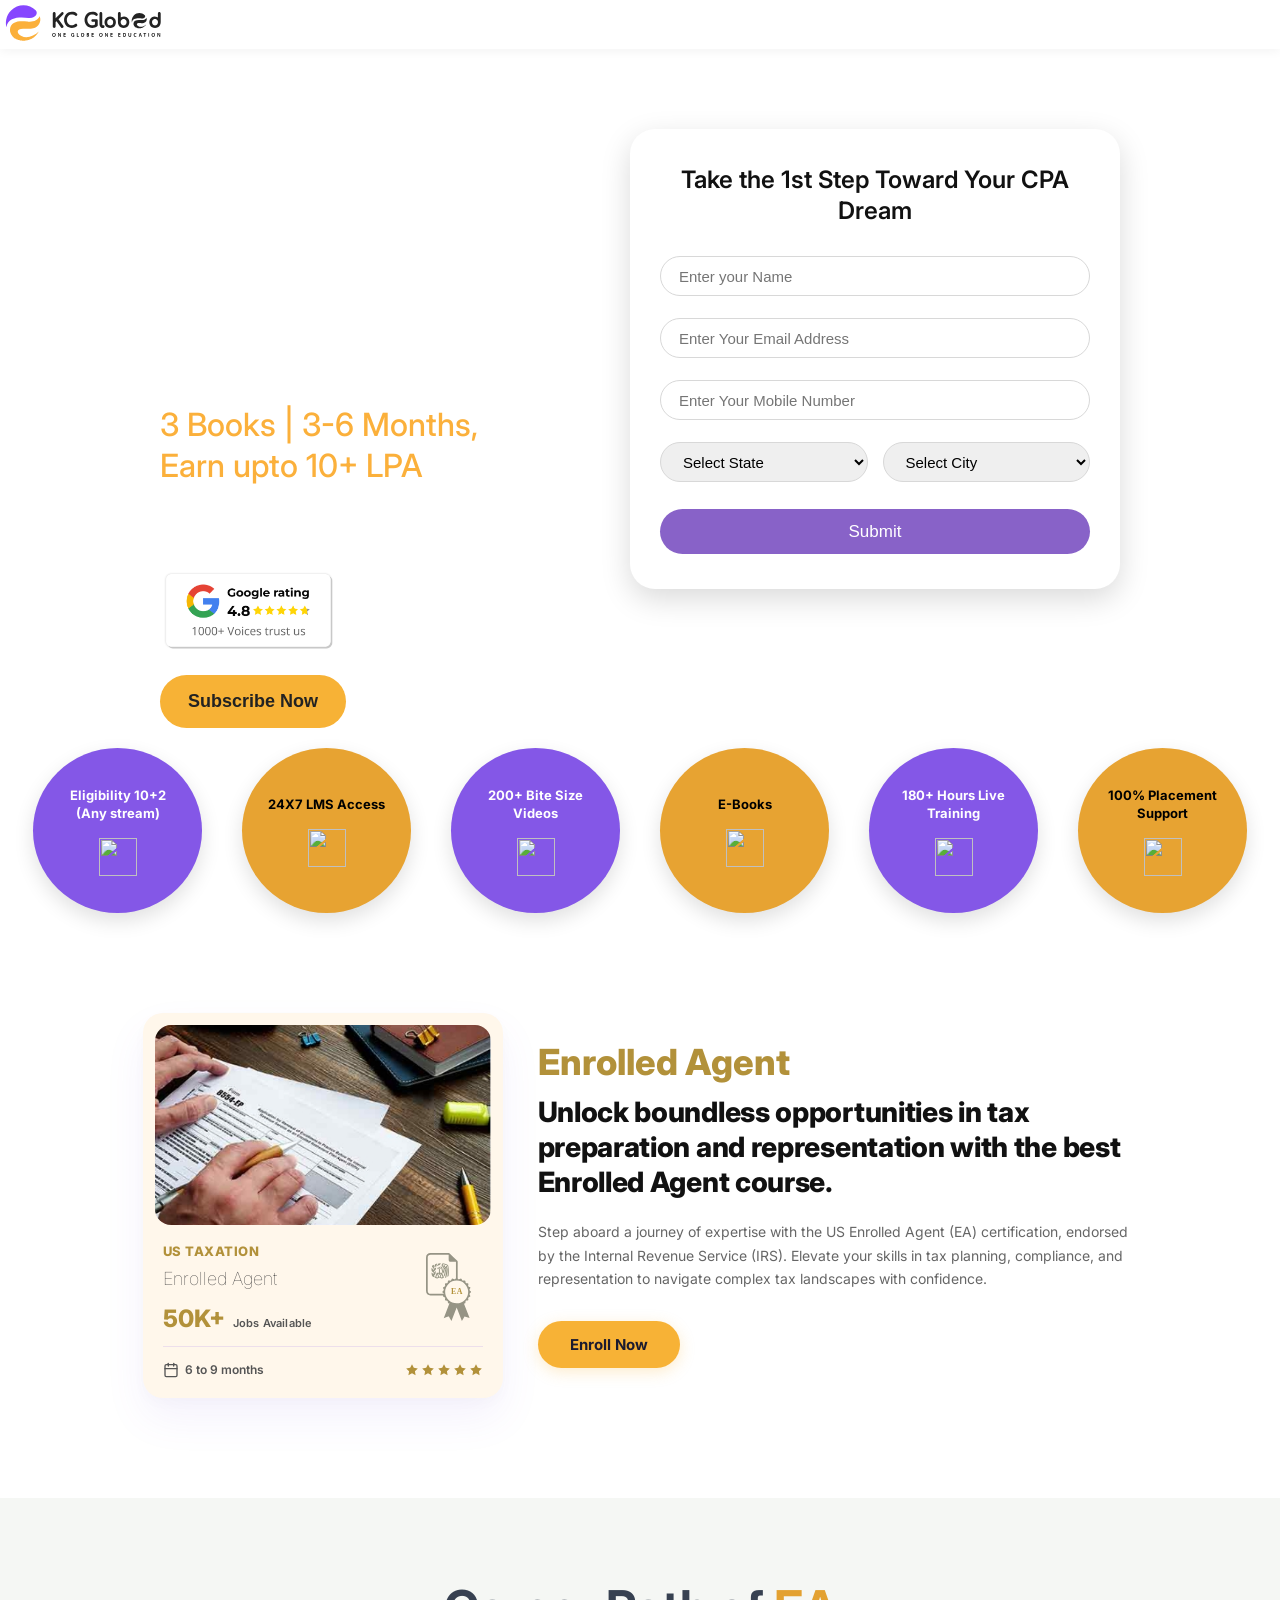
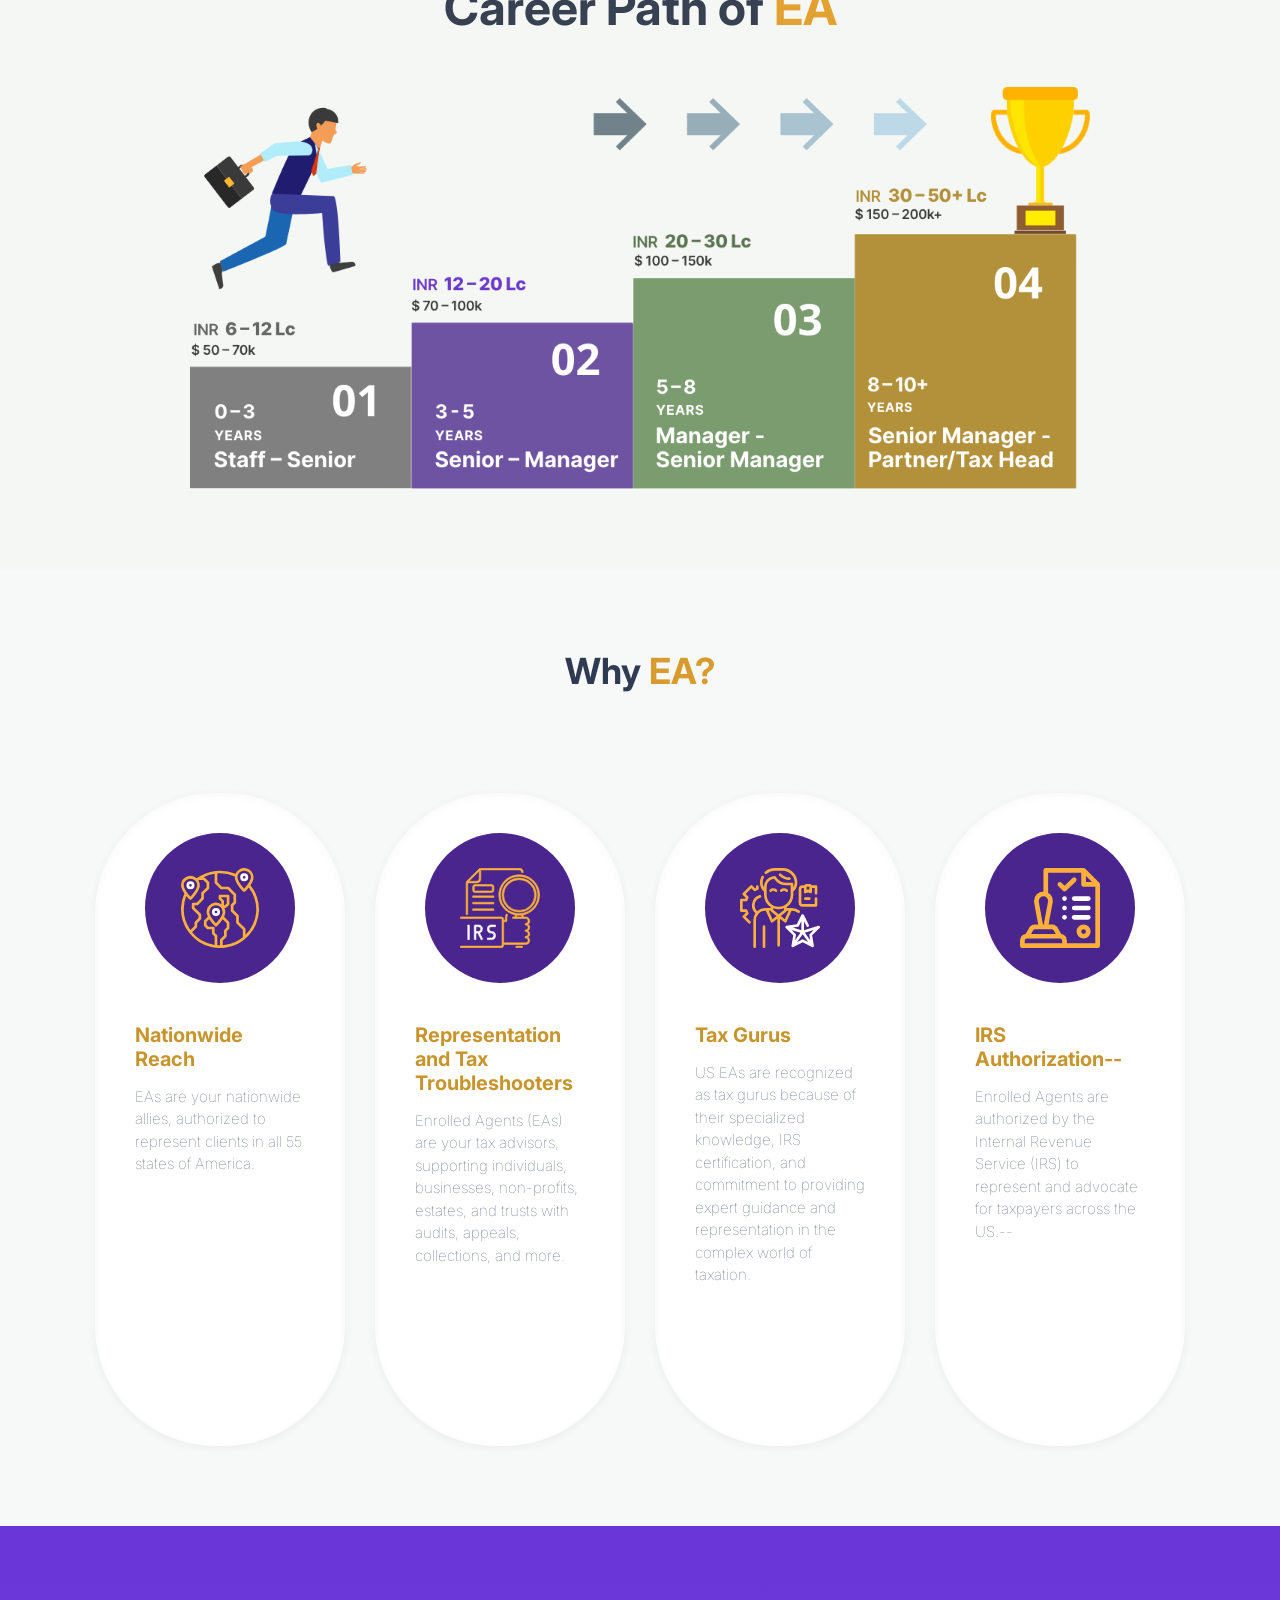
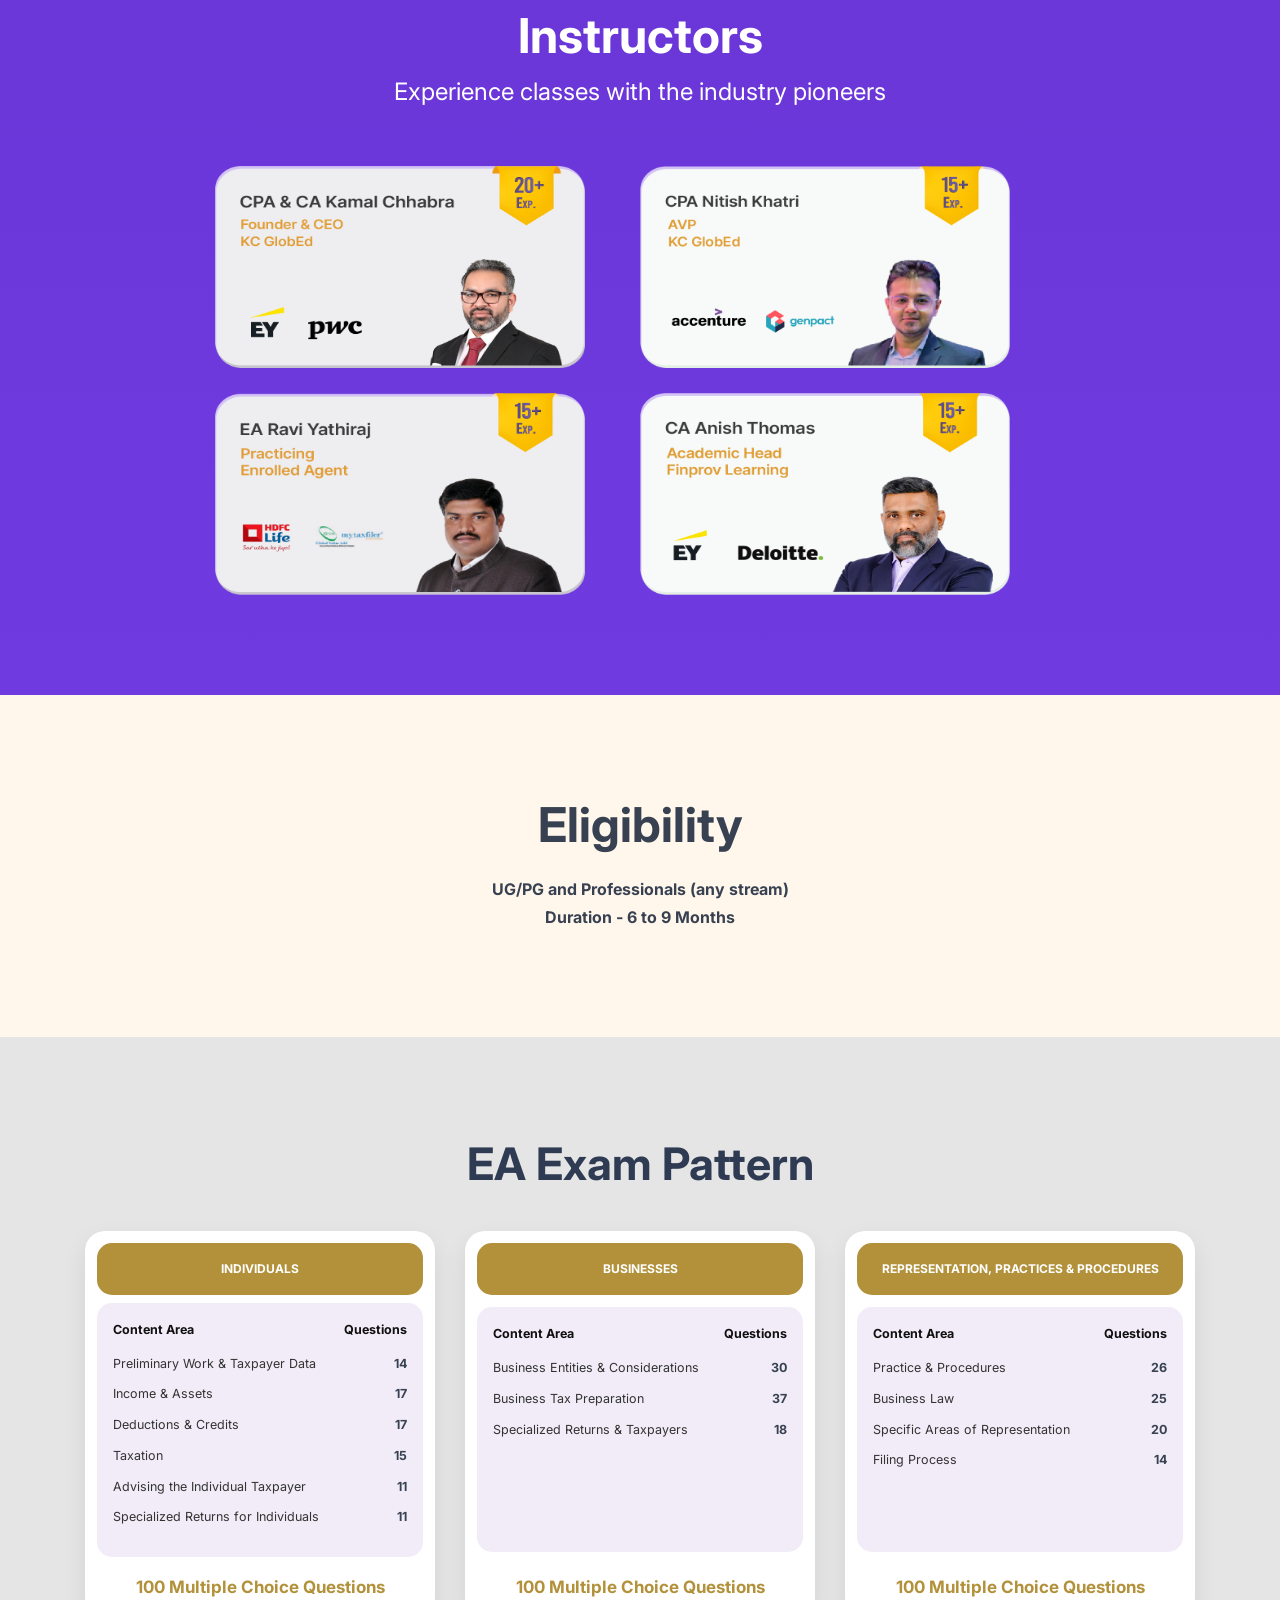
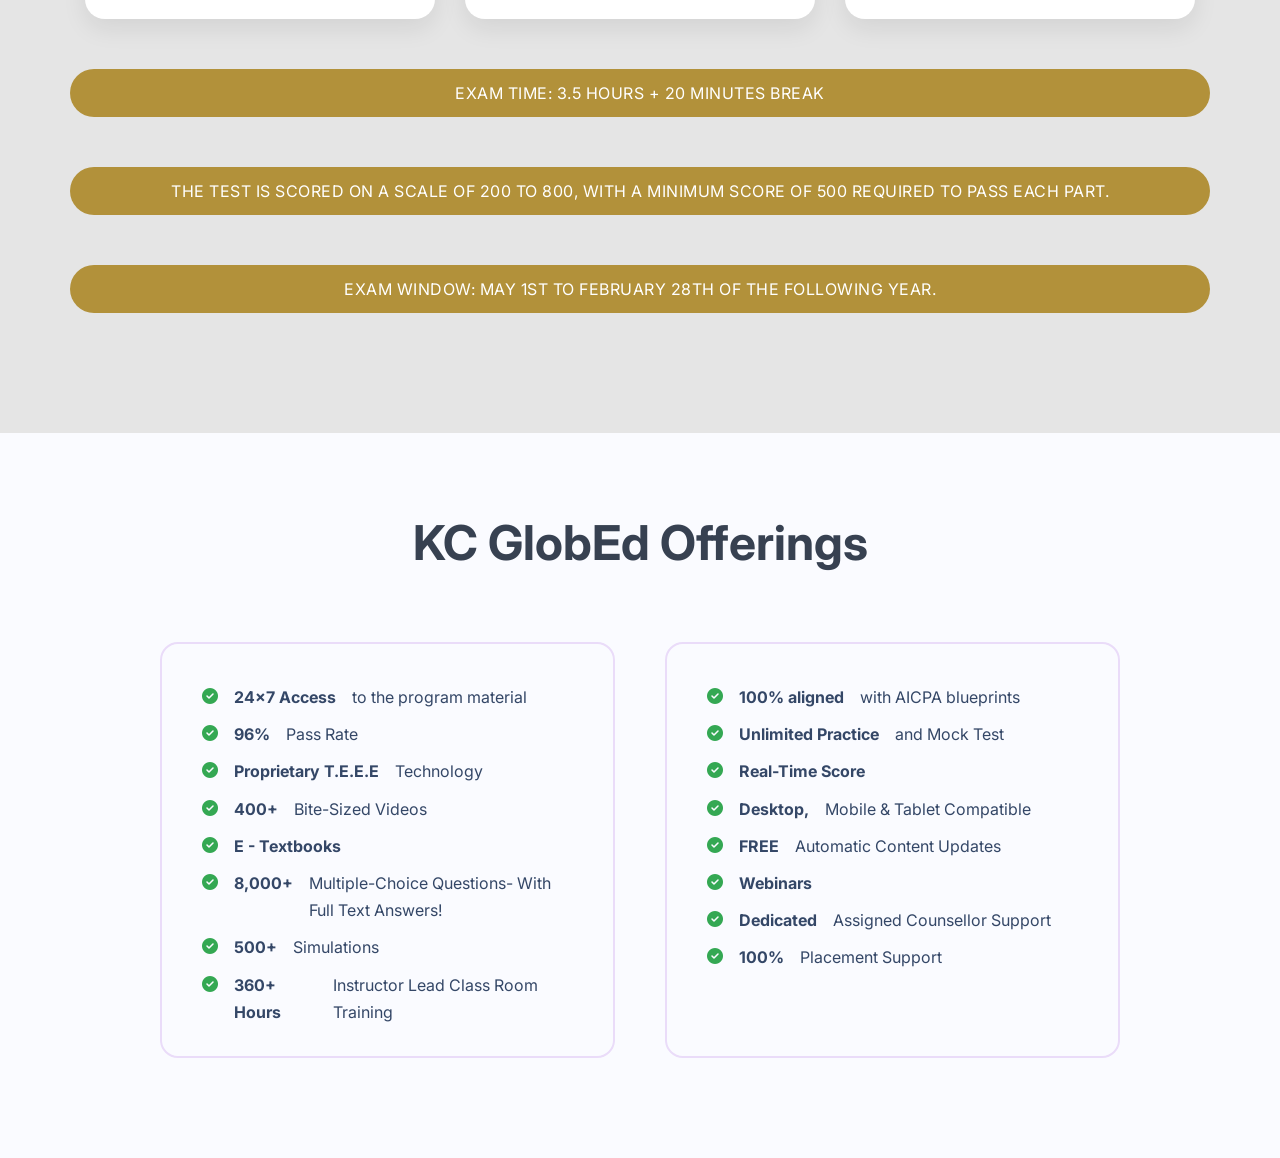
==== commit 7884dc21: "update" ====
--- a/EA.html
+++ b/EA.html
@@ -468,10 +468,10 @@
             </div>
 
             <div class="exam-heading discipline">
-                Exam Time: 3.5 hours + 15 minutes break
+                Exam Time: 3.5 hours + 20 minutes break
             </div>
             <div class="exam-heading discipline">
-                The test is scored on a scale of 40 to 130. A score of 105 is required to pass each part.
+                The test is scored on a scale of 200 to 800, with a minimum score of 500 required to pass each part.
             </div>
             <div class="exam-heading discipline">
                 Exam Window: May 1st to February 28th of the following year.
--- a/EA.css
+++ b/EA.css
@@ -836,13 +836,13 @@
 .exam-heading {
     width: 90%;
     max-width: 1140px;
-    margin: 0 auto 30px;
+    margin: 0 auto 20px;
     background: rgb(178, 145, 58);
     color: white;
     padding: 14px;
     border-radius: 30px;
     font-size: 16px;
-    font-weight: 700;
+    /* font-weight: 700; */
     letter-spacing: 0.5px;
     text-transform: uppercase;
 }
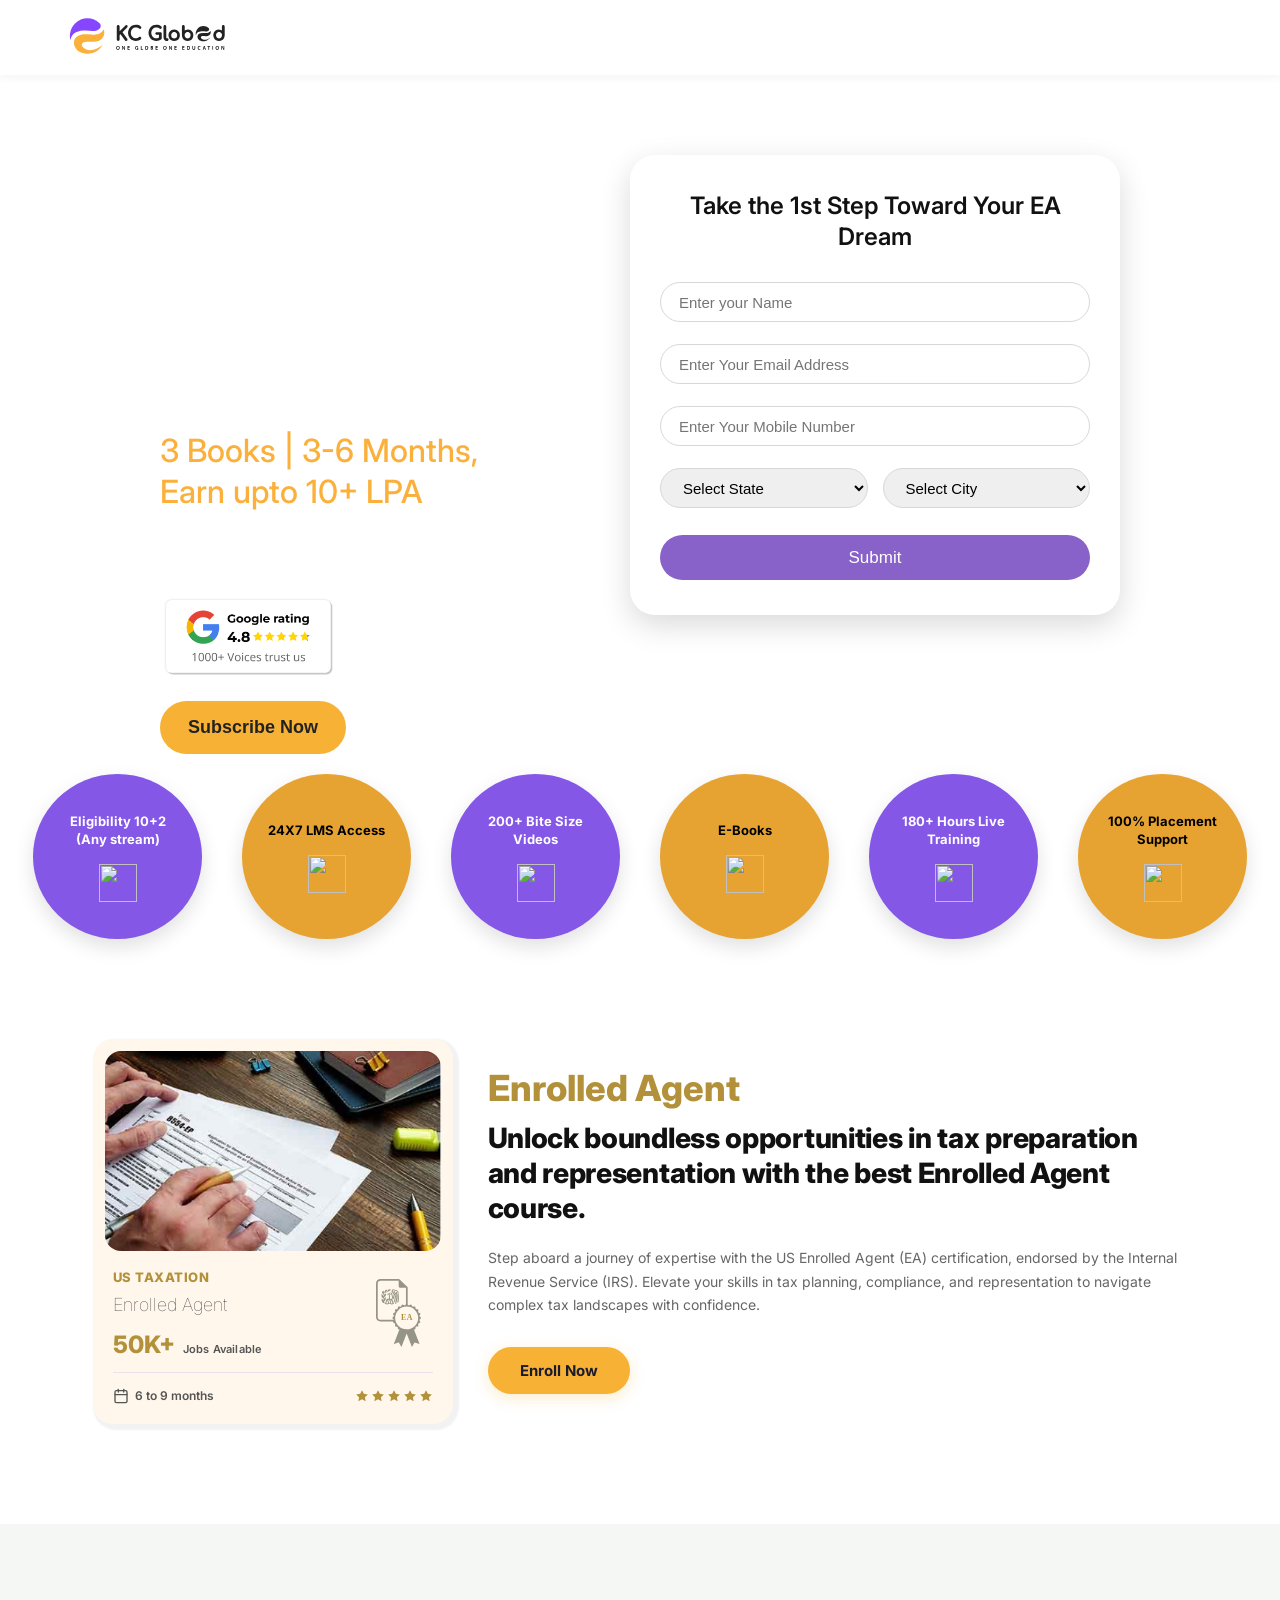
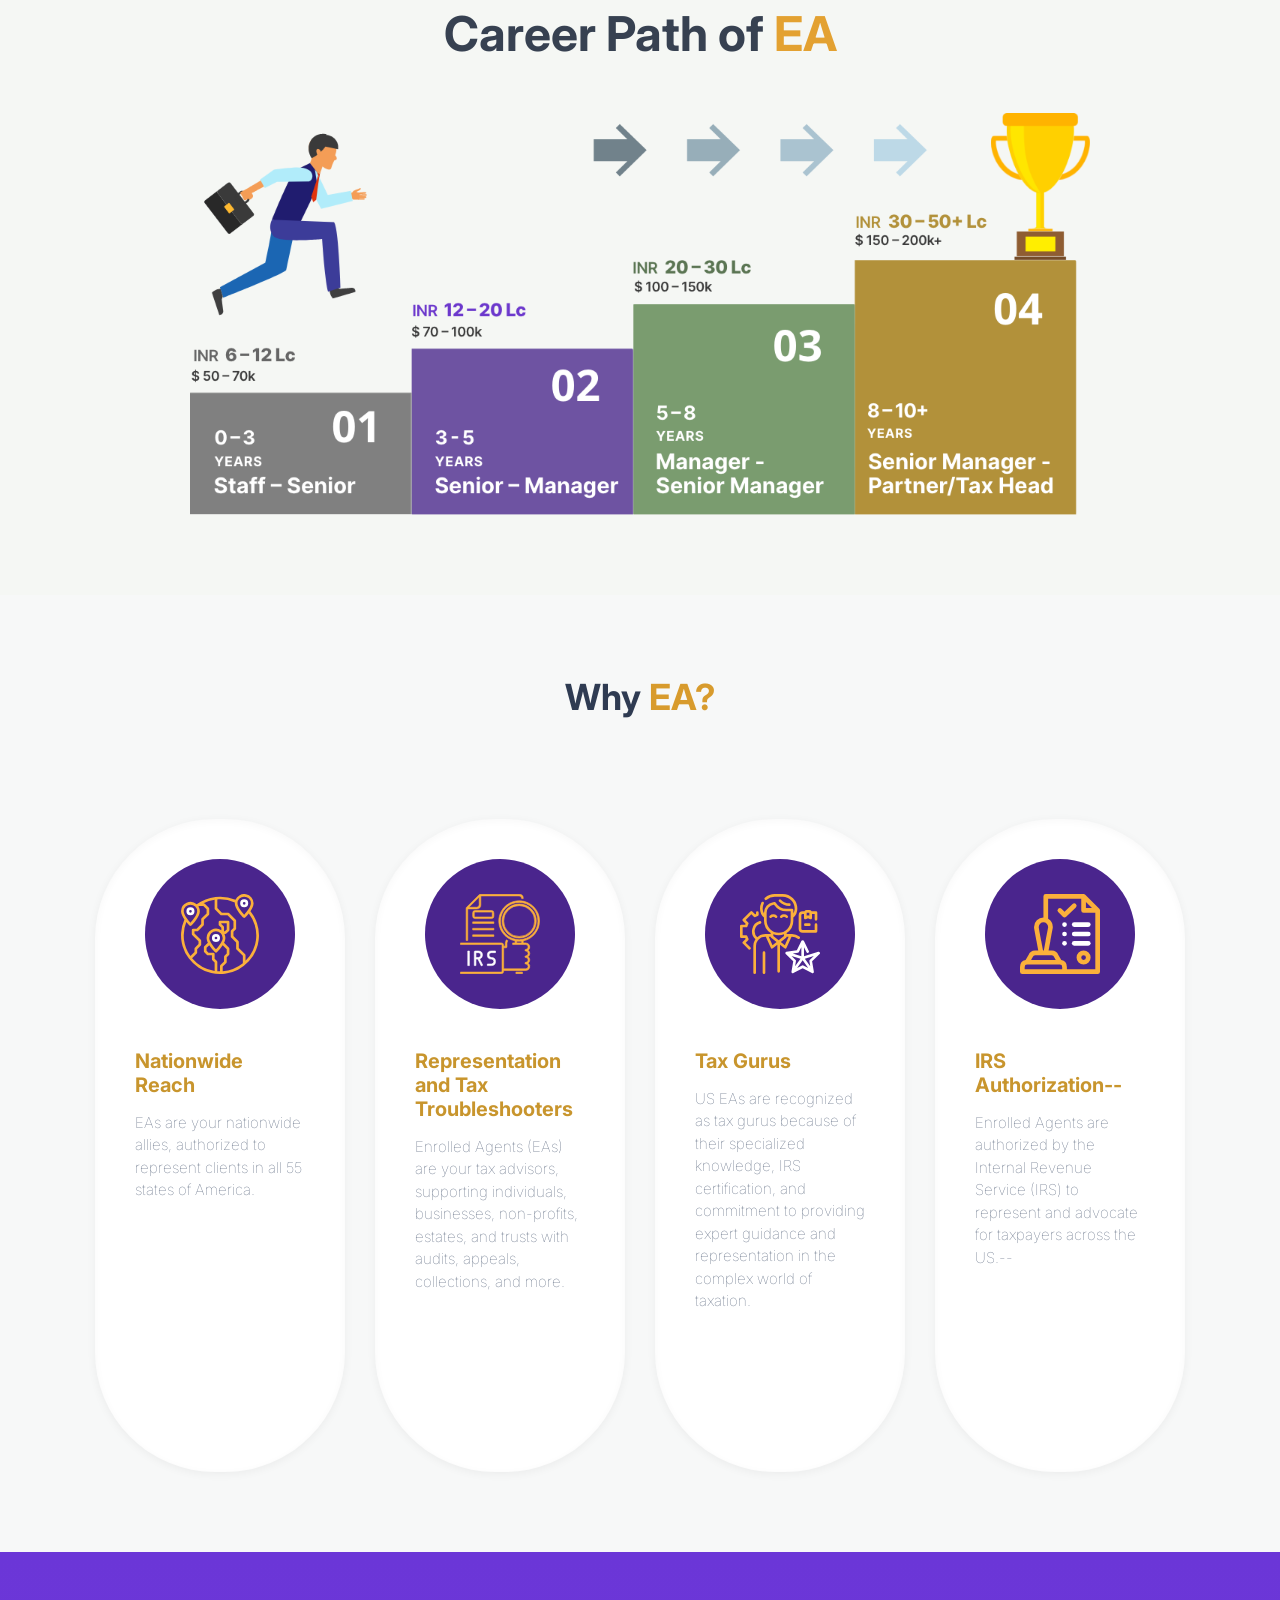
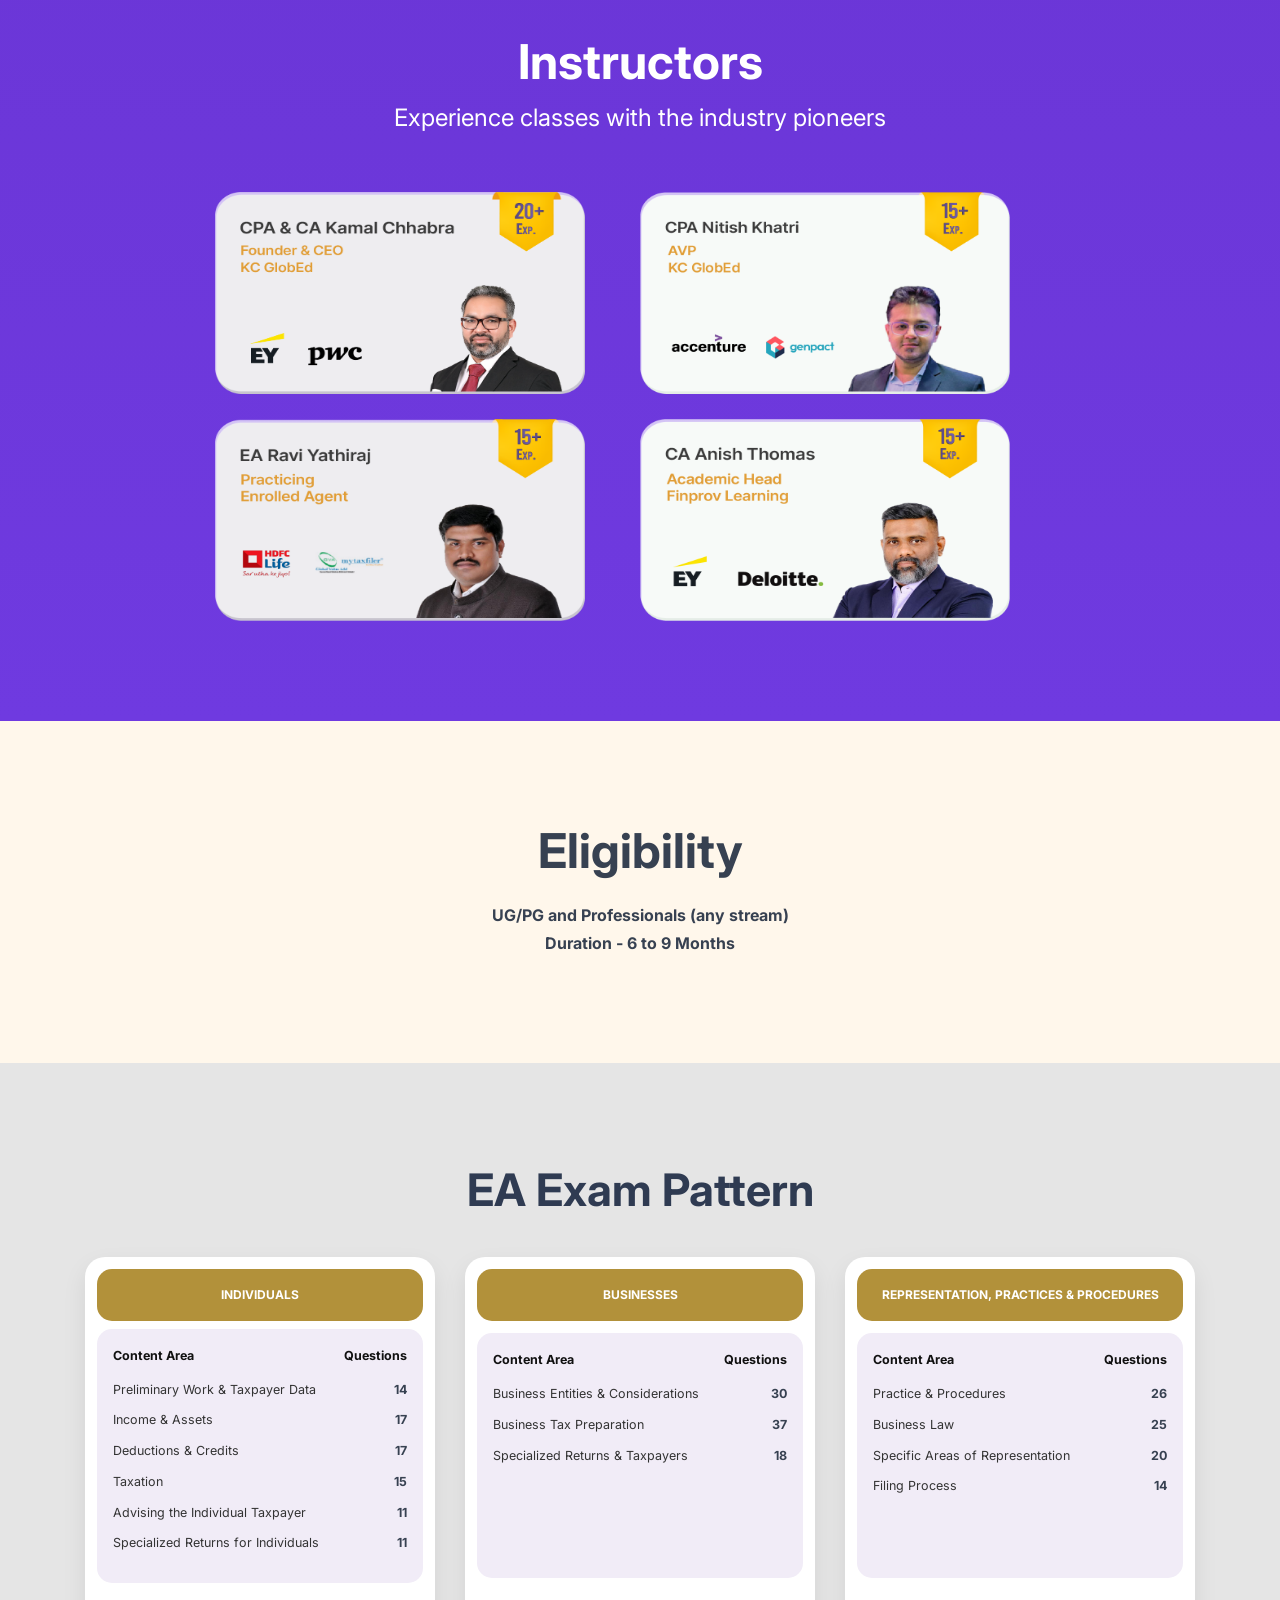
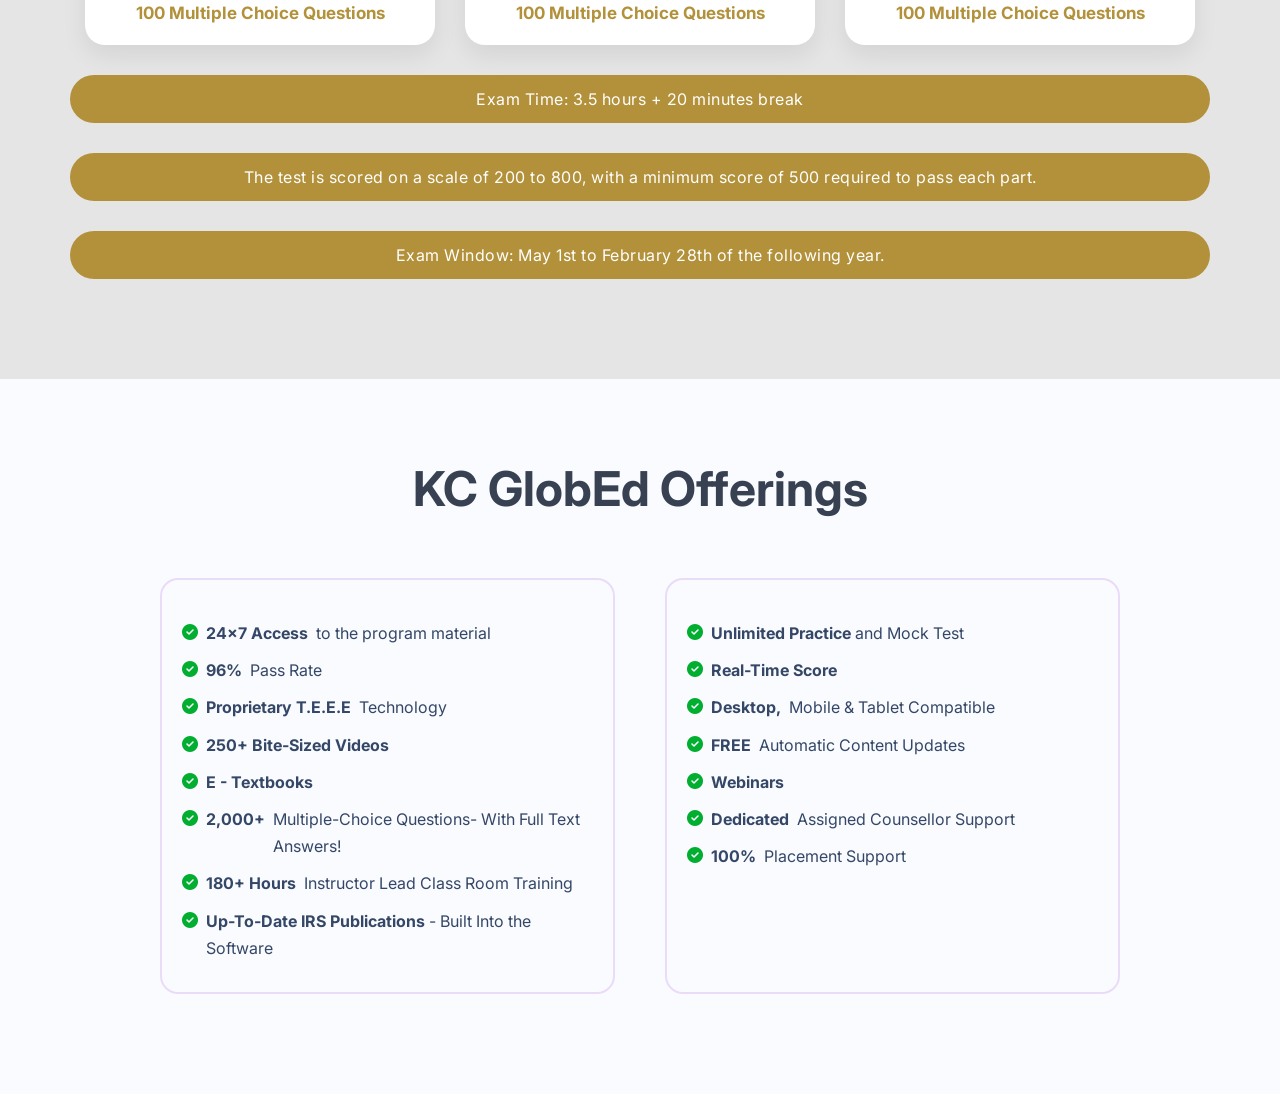
==== commit 808d2d47: "update" ====
--- a/EA.html
+++ b/EA.html
@@ -38,7 +38,7 @@
     <!-- Navbar End -->
 
     <!-- Hero Section -->
-    <section class="hero">
+    <section class="hero" id="enquiry-form">
 
         <div class="hero-overlay"></div>
 
@@ -66,7 +66,7 @@
 
                 <img src="images/Google-Review.png" alt="google-review">
 
-                <button class="subscribe-btn">
+                <button class="subscribe-btn" id="subscribeBtn">
                     Subscribe Now
                 </button>
 
@@ -76,7 +76,7 @@
             <div class="hero-form">
 
                 <h2>
-                    Take the 1st Step Toward Your CPA Dream
+                    Take the 1st Step Toward Your EA Dream
                 </h2>
 
                 <form id="lead-form">
@@ -496,25 +496,22 @@
             <div class="offerings-card">
 
                 <ul>
-                    <li><i class="fa-solid fa-circle-check"></i> <strong>24×7 Access</strong> to the program material
-                    </li>
+                    <li><i class="fa-solid fa-circle-check"></i> <strong>24×7 Access</strong> to the program material</li>
 
                     <li><i class="fa-solid fa-circle-check"></i> <strong>96%</strong> Pass Rate</li>
 
                     <li><i class="fa-solid fa-circle-check"></i> <strong>Proprietary T.E.E.E</strong> Technology</li>
 
-                    <li><i class="fa-solid fa-circle-check"></i> <strong>400+</strong> Bite-Sized Videos</li>
+                    <li><i class="fa-solid fa-circle-check"></i> <strong>250+  Bite-Sized Videos</strong></li>
 
                     <li><i class="fa-solid fa-circle-check"></i> <strong>E - Textbooks</strong></li>
 
-                    <li><i class="fa-solid fa-circle-check"></i> <strong>8,000+</strong> Multiple-Choice Questions- With
+                    <li><i class="fa-solid fa-circle-check"></i> <strong>2,000+</strong> Multiple-Choice Questions- With
                         Full Text Answers!</li>
 
-                    <li><i class="fa-solid fa-circle-check"></i> <strong>500+</strong> Simulations</li>
-
-                    <li><i class="fa-solid fa-circle-check"></i> <strong>360+ Hours</strong> Instructor Lead Class Room
-                        Training</li>
-                </ul>
+                    <li><i class="fa-solid fa-circle-check"></i> <strong>180+ Hours</strong>Instructor Lead Class Room Training</li>
+
+                    <li><i class="fa-solid fa-circle-check"></i> <span><strong>Up-To-Date IRS Publications</strong> - Built Into the Software</span> </li></ul>
 
             </div>
 
@@ -522,10 +519,7 @@
             <div class="offerings-card">
 
                 <ul>
-                    <li><i class="fa-solid fa-circle-check"></i> <strong>100% aligned</strong> with AICPA blueprints
-                    </li>
-
-                    <li><i class="fa-solid fa-circle-check"></i> <strong>Unlimited Practice</strong> and Mock Test</li>
+                    <li><i class="fa-solid fa-circle-check"></i> <span><strong>Unlimited Practice</strong> and Mock Test</span></li>
 
                     <li><i class="fa-solid fa-circle-check"></i> <strong>Real-Time Score</strong></li>
 
--- a/EA.css
+++ b/EA.css
@@ -55,7 +55,7 @@
     box-shadow: 0 2px 10px rgba(0, 0, 0, 0.05);
 }
 
-.main-bar {
+.container {
     width: 90%;
     max-width: 1200px;
     margin: auto;
@@ -384,7 +384,7 @@
     /* Elegant soft lavender card background */
     border-radius: 20px;
     padding: 12px;
-    box-shadow: 0 20px 40px rgba(132, 87, 231, 0.08), 0 5px 15px rgba(0, 0, 0, 0.02);
+   box-shadow: 3px 3px 2px 3px #f2f2f2;
     flex-shrink: 0;
     transition: transform 0.3s ease, box-shadow 0.3s ease;
 }
@@ -526,7 +526,7 @@
 /* CPA Right Content Styling */
 .cpa-content {
     flex: 1;
-    max-width: 600px;
+    max-width: 700px;
 }
 
 .cpa-info-badge {
@@ -552,7 +552,7 @@
     color: #666666;
     line-height: 1.7;
     margin-bottom: 30px;
-    font-weight: 400;
+    /* font-weight: 200; */
 }
 
 .cpa-cta-button {
@@ -836,7 +836,7 @@
 .exam-heading {
     width: 90%;
     max-width: 1140px;
-    margin: 0 auto 20px;
+    margin: 0 auto 0px;
     background: rgb(178, 145, 58);
     color: white;
     padding: 14px;
@@ -844,11 +844,11 @@
     font-size: 16px;
     /* font-weight: 700; */
     letter-spacing: 0.5px;
-    text-transform: uppercase;
+    /* text-transform: uppercase; */
 }
 
 .discipline {
-    margin-top: 50px;
+    margin-top: 30px;
 }
 
 .exam-grid {
@@ -1011,7 +1011,7 @@
     font-size: 3rem;
     font-weight: 700;
     color: #374151;
-    margin-bottom: 70px;
+    margin-bottom: 60px;
 }
 
 .offerings-container {
@@ -1027,7 +1027,7 @@
     flex: 1;
     border: 2px solid #eadcf9;
     border-radius: 18px;
-    padding: 40px 40px 20px;
+    padding: 40px 20px 20px;
     background: transparent;
 }
 
@@ -1037,8 +1037,8 @@
 
 .offerings-card li {
     display: flex;
-    align-items: flex-start;
-    gap: 16px;
+    /* align-items: flex-start; */
+    gap: 8px;
     font-size: 1rem;
     line-height: 1.7;
     color: #344767;
@@ -1050,7 +1050,7 @@
 }
 
 .offerings-card i {
-    color: #34a853;
+    color: #02ae30;
     font-size: 16px;
     margin-top: 4px;
     flex-shrink: 0;
--- a/style.css
+++ b/style.css
@@ -1003,6 +1003,7 @@
     line-height: 1.7;
     color: #344767;
     margin-bottom: 10px;
+    font-weight: 100;
 }
 
 .offerings-card li strong {
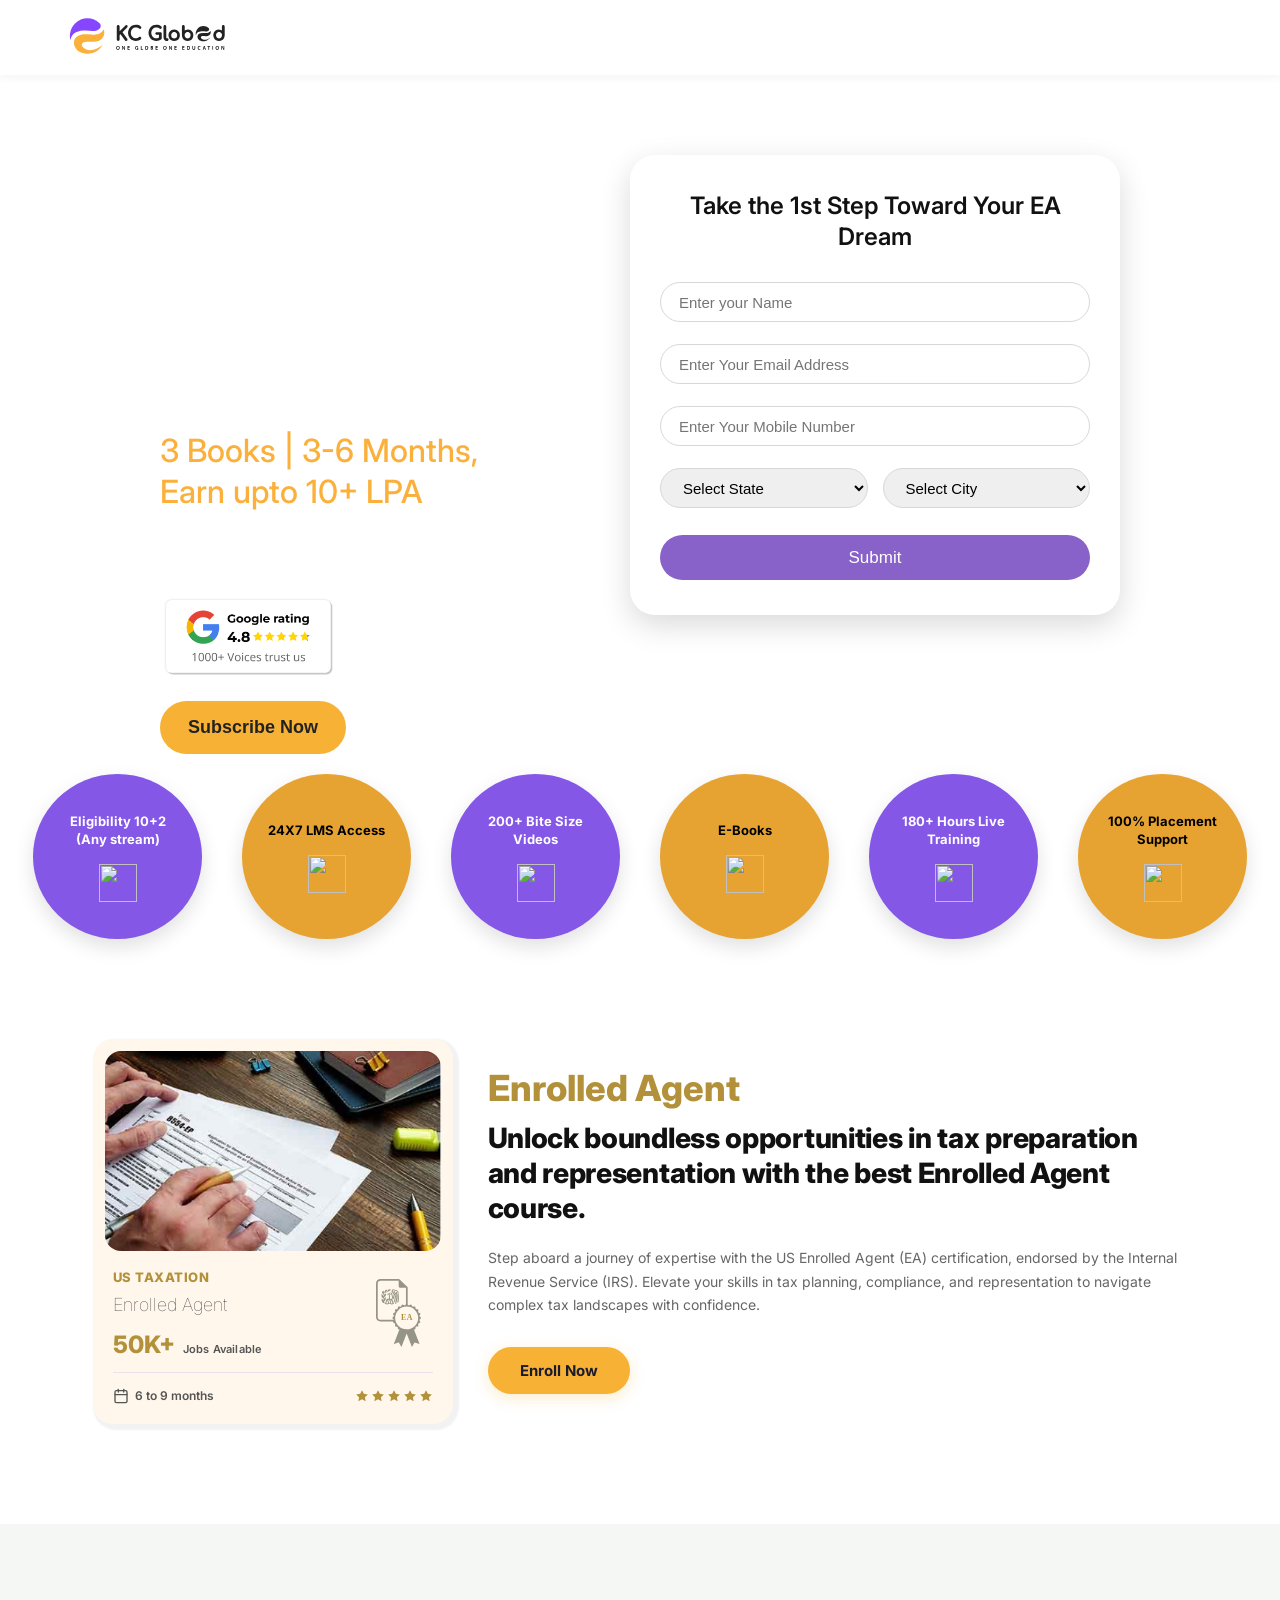
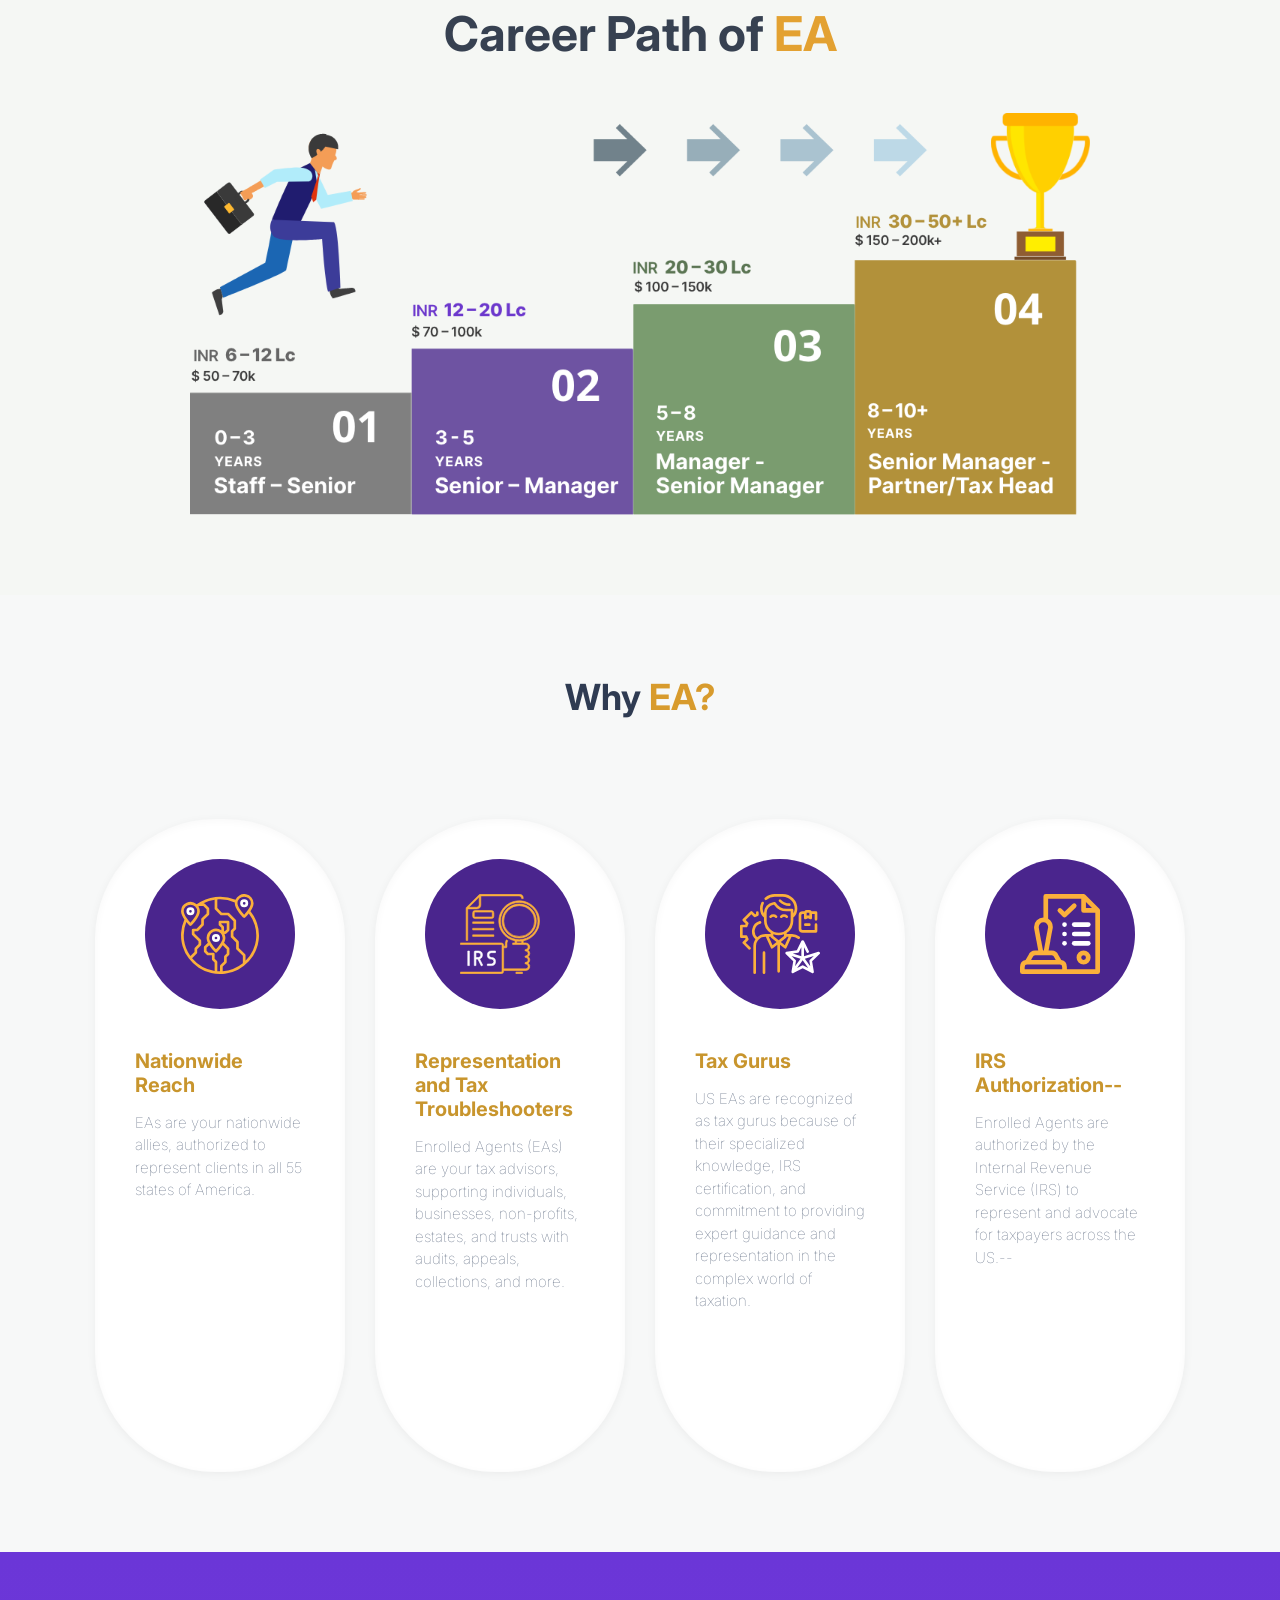
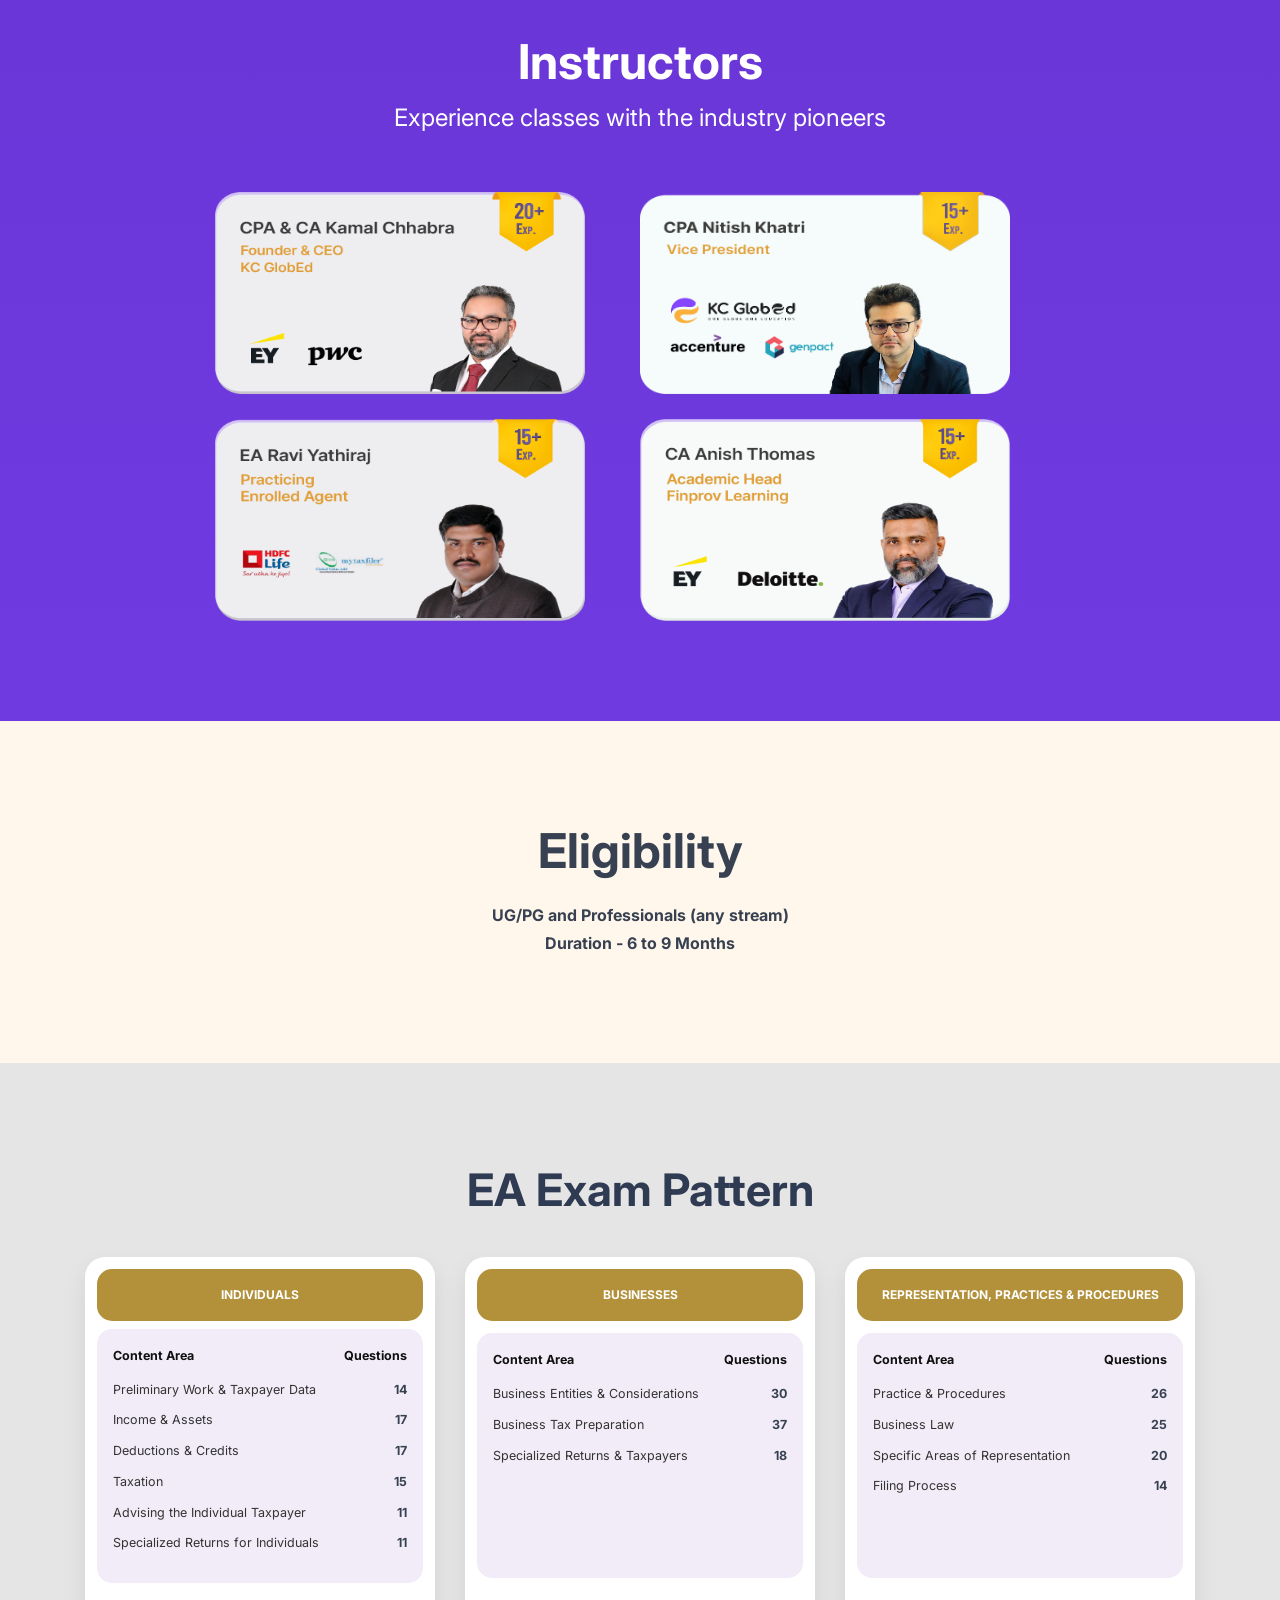
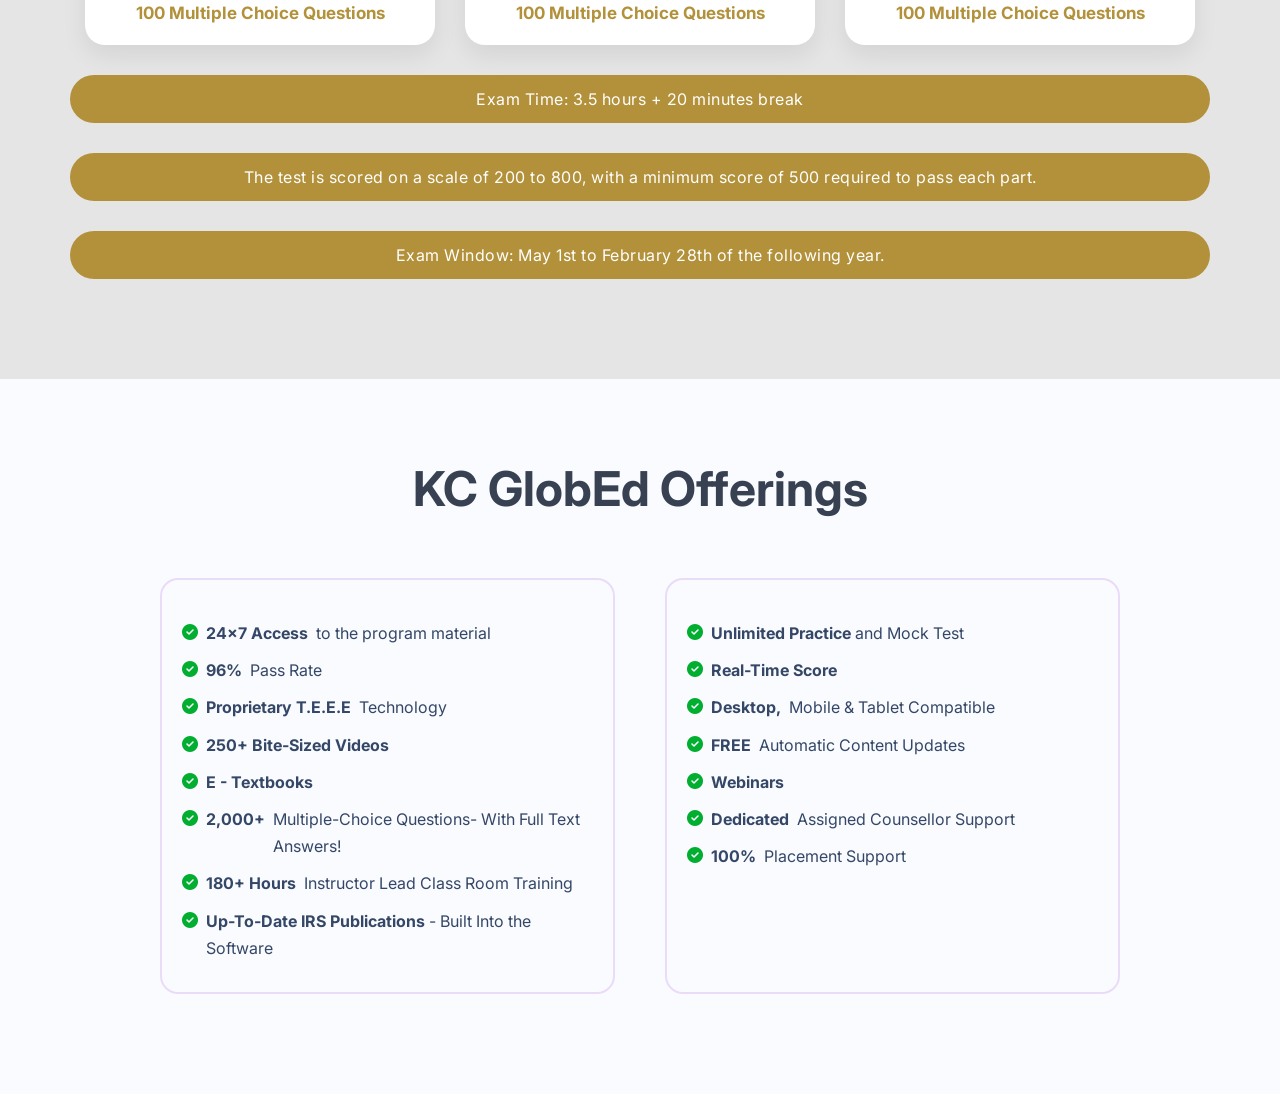
==== commit 517da2ac: "updated" ====
--- a/EA.html
+++ b/EA.html
@@ -315,7 +315,7 @@
         <div class="instructors-grid">
 
             <img src="./images/instructor_1.png" alt="Instructor 1">
-            <img src="./images/instructor_2.png" alt="Instructor 2">
+            <img src="./images/nitesh card.png" alt="Instructor 2">
             <img src="./images/home_assests/instructor_3.png" alt="Instructor 3">
             <img src="./images/home_assests/instructor_4.png" alt="Instructor 4">
 
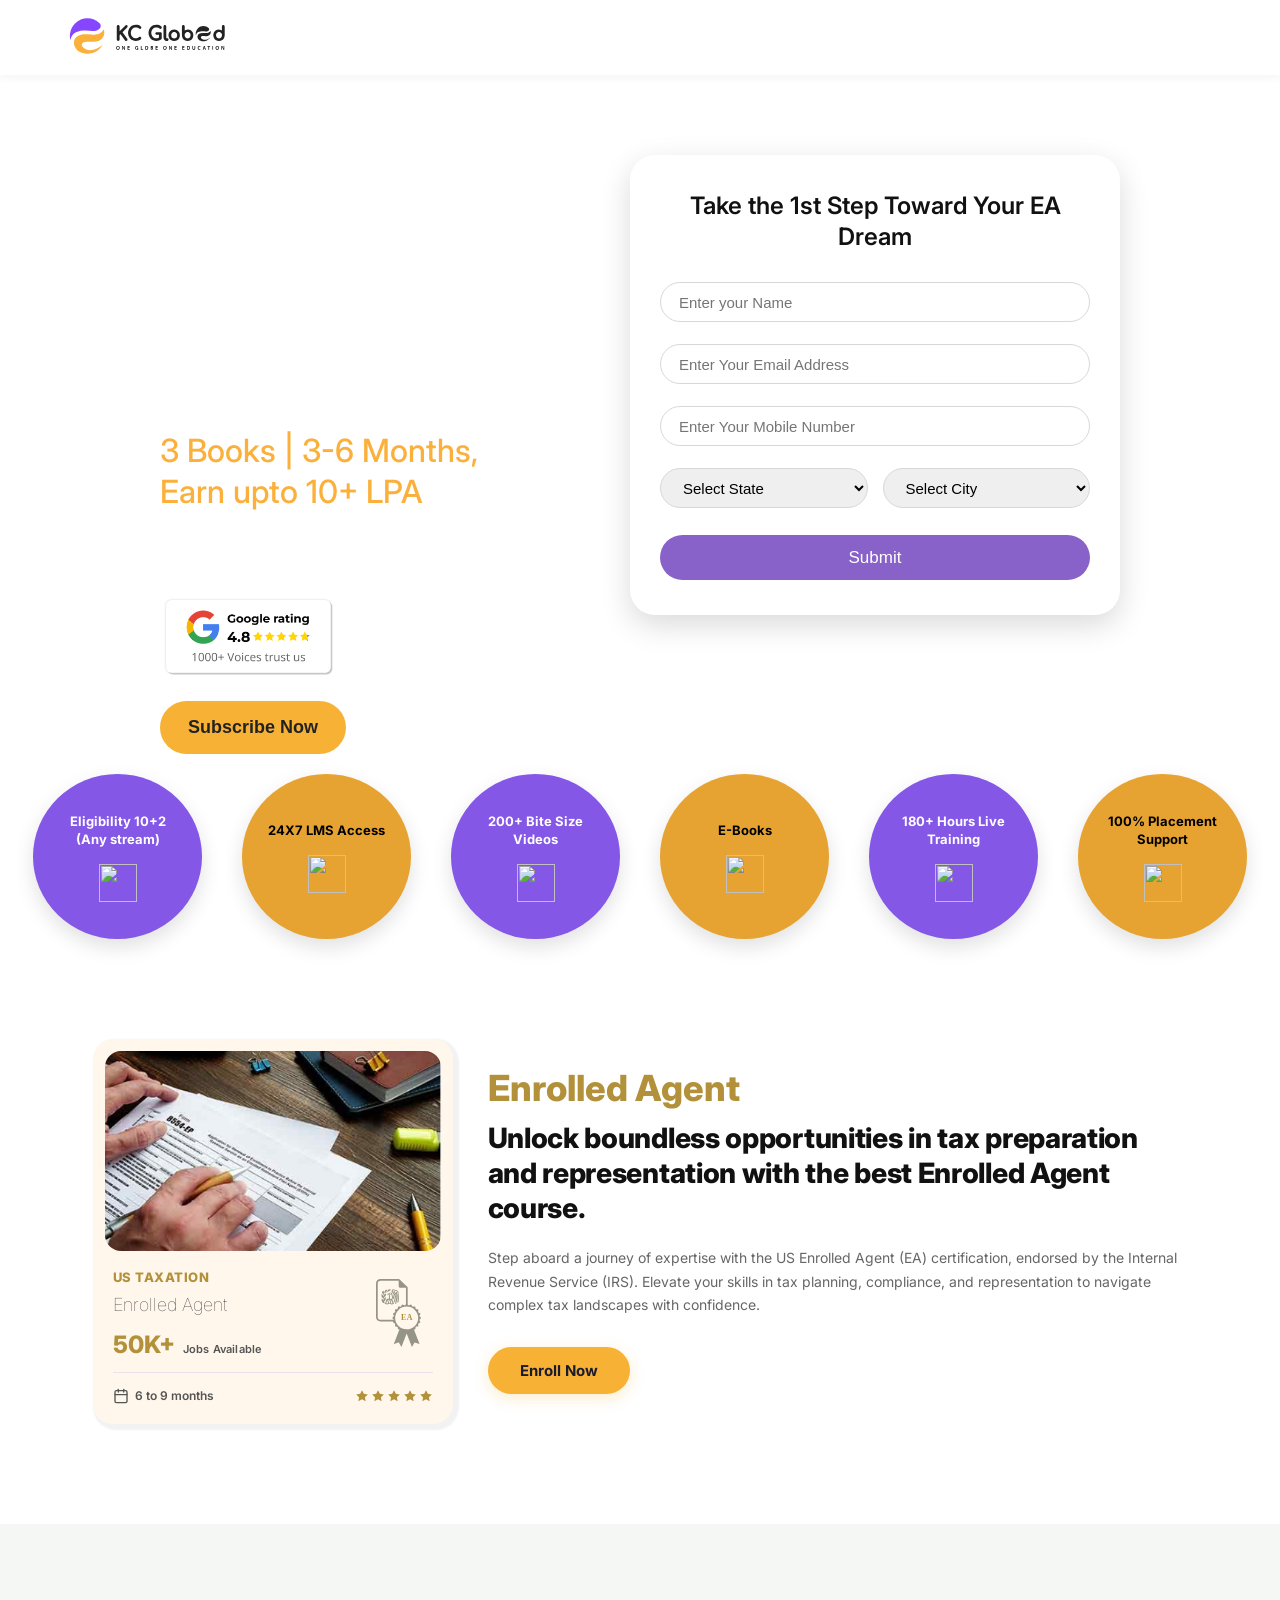
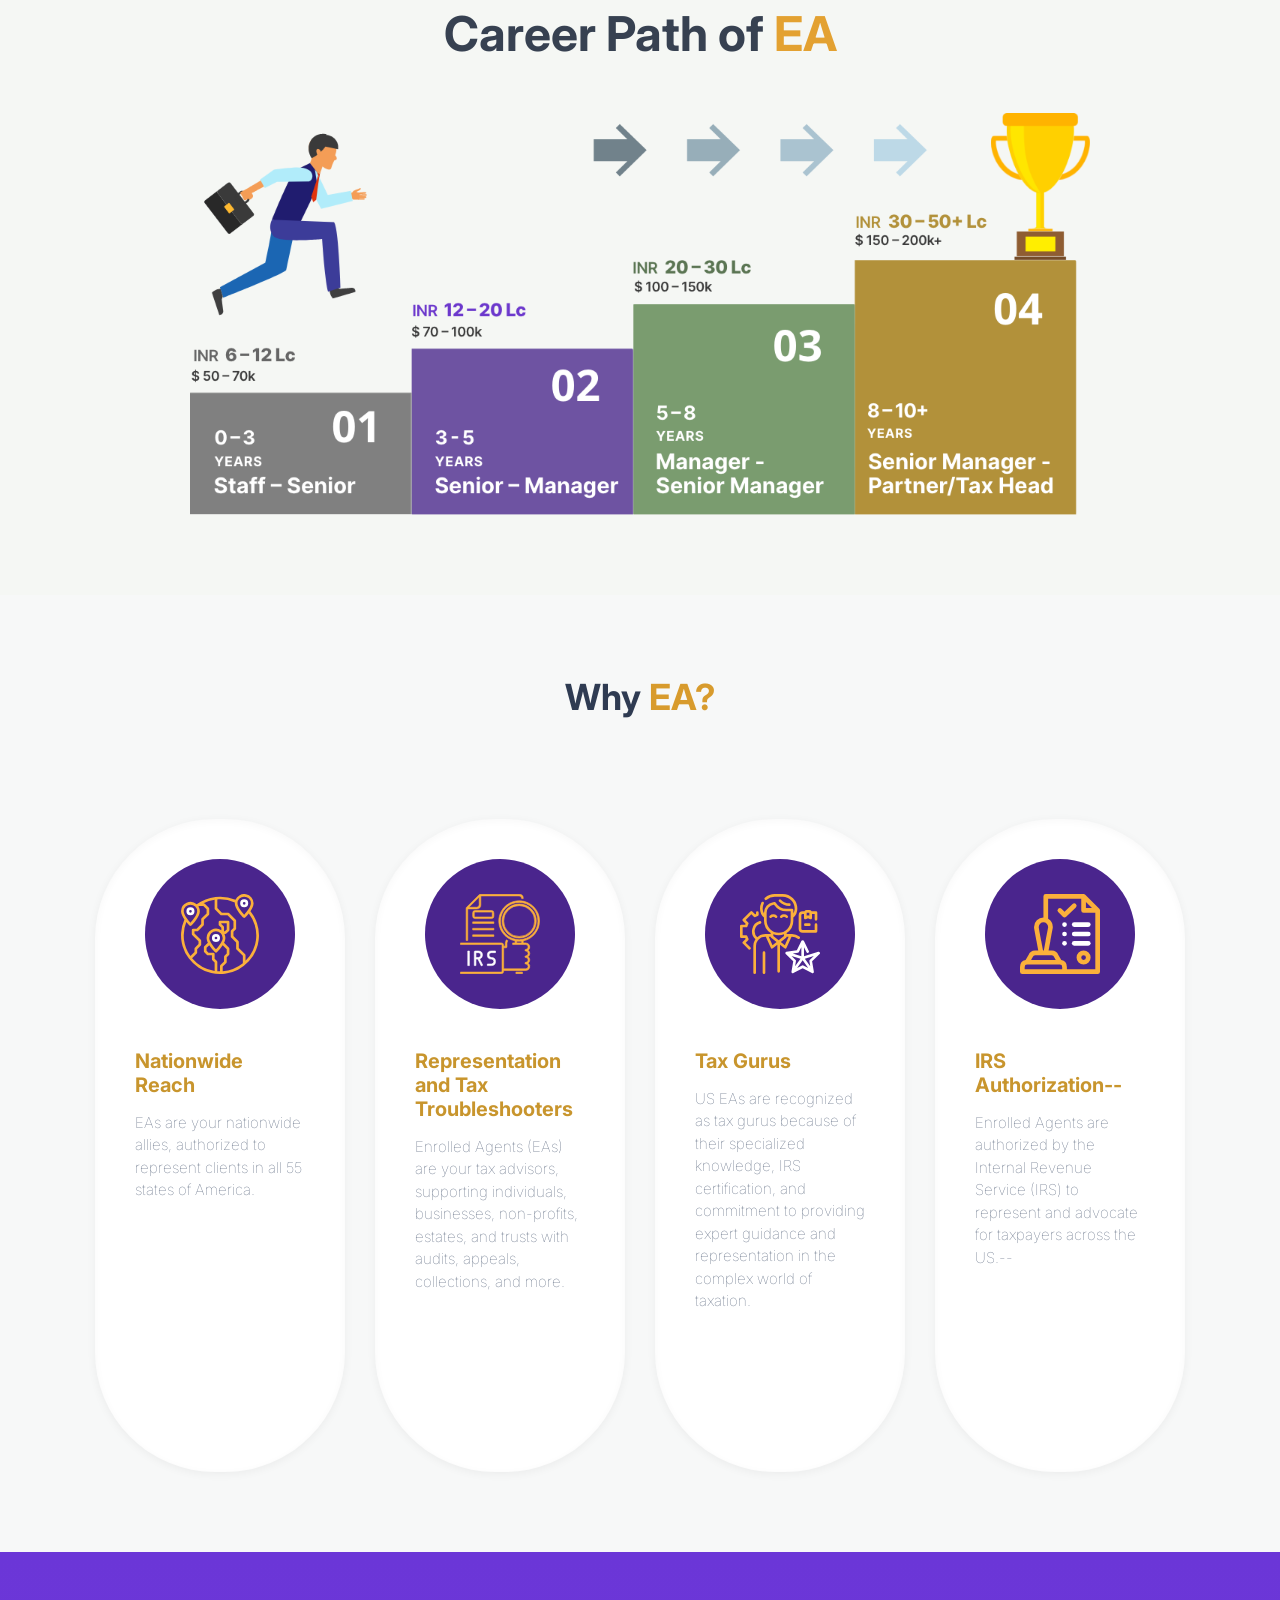
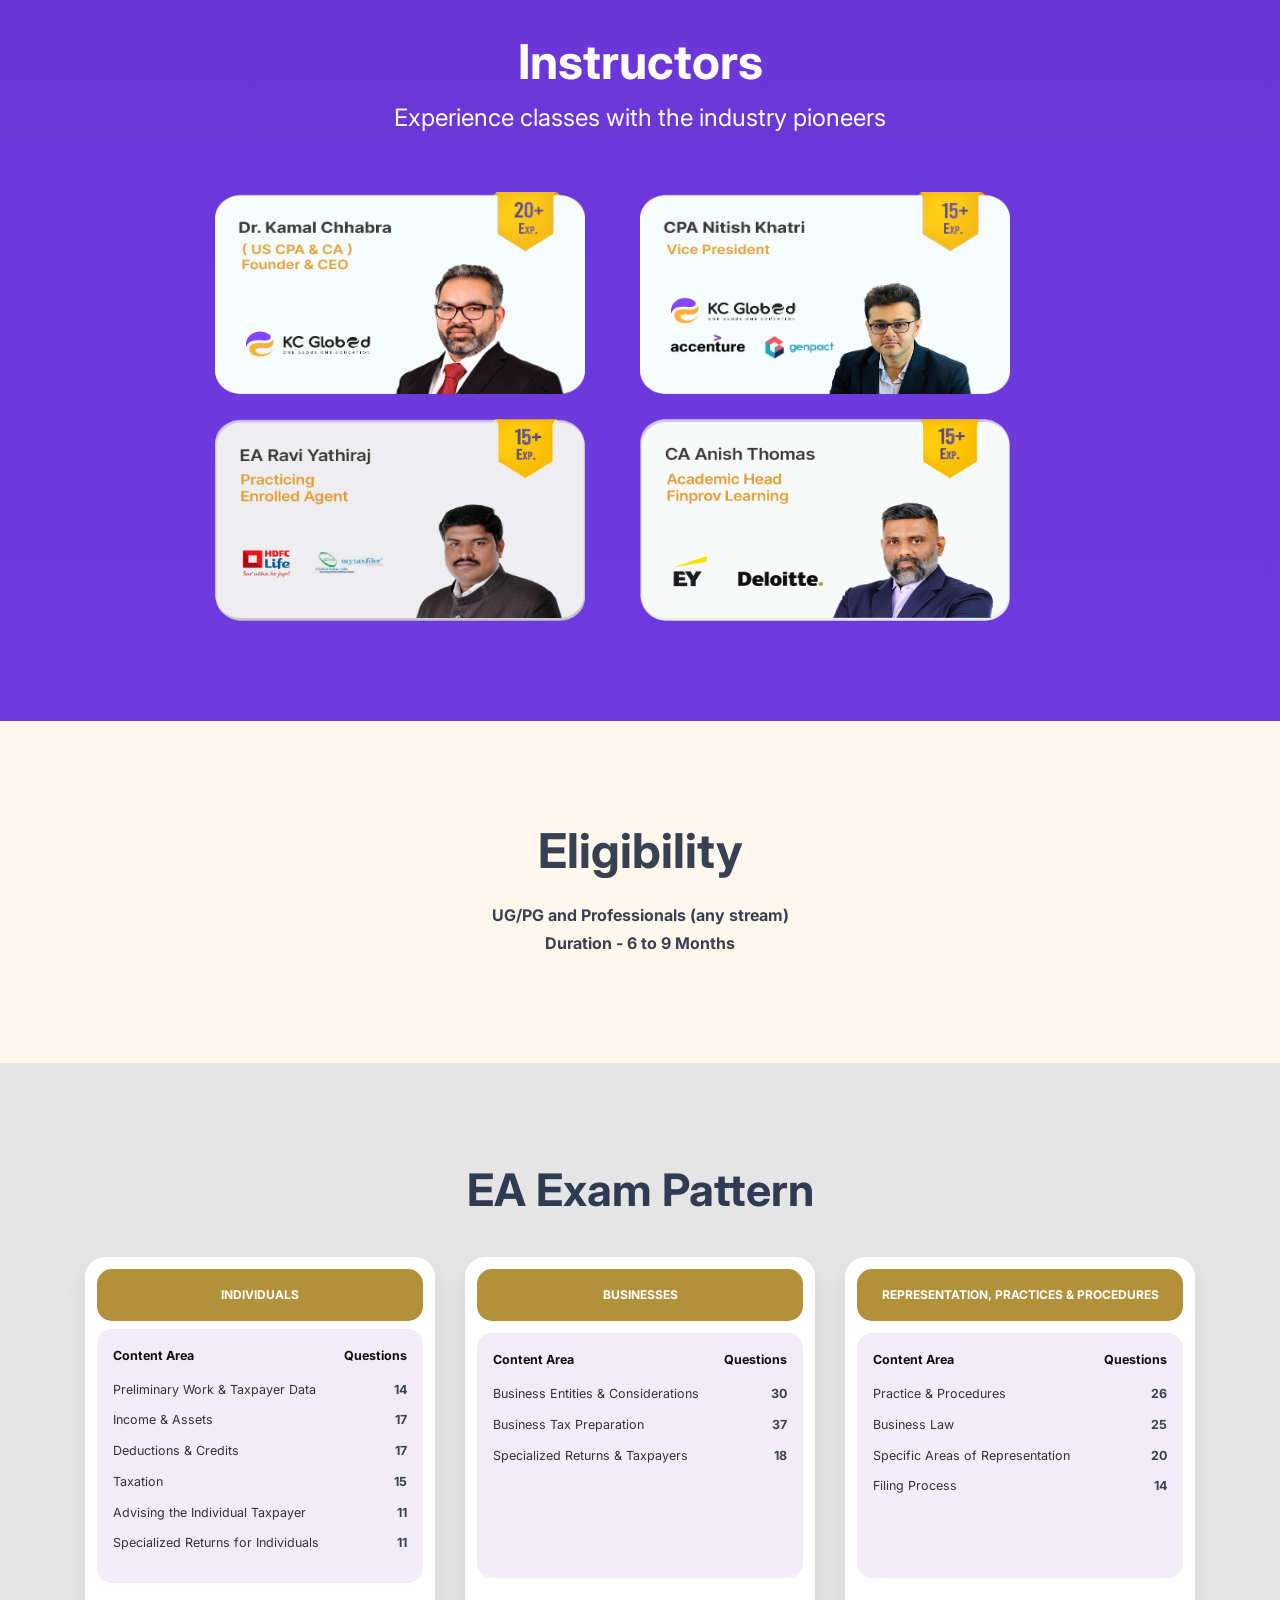
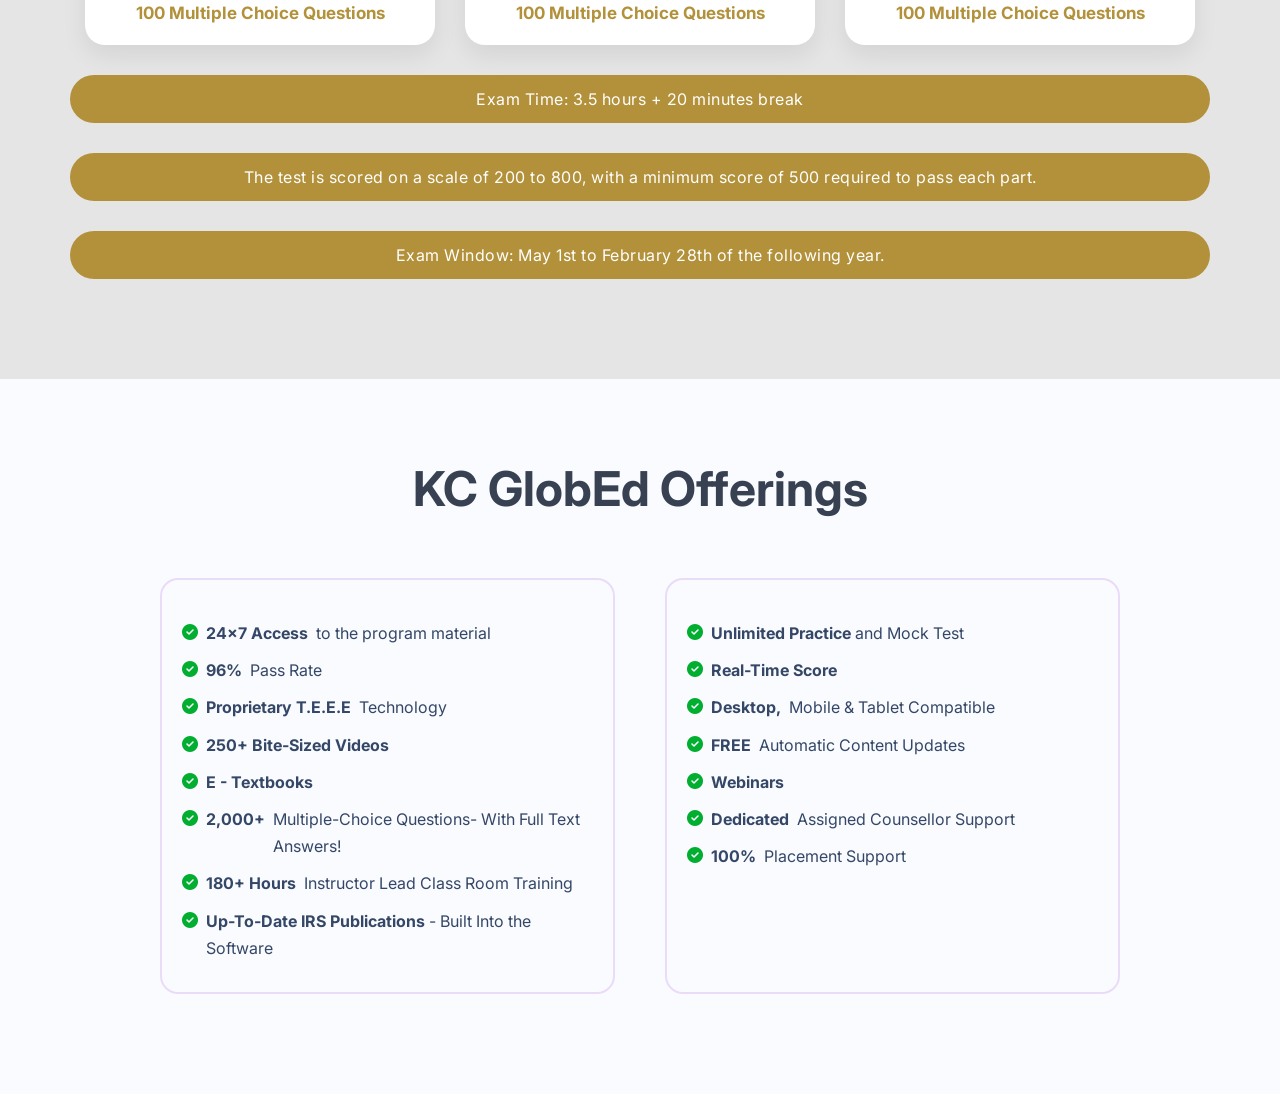
==== commit 2b636769: "updated cards" ====
--- a/EA.html
+++ b/EA.html
@@ -314,10 +314,10 @@
 
         <div class="instructors-grid">
 
-            <img src="./images/instructor_1.png" alt="Instructor 1">
+            <img src="./images/kamal.png" alt="Instructor 1">
             <img src="./images/nitesh card.png" alt="Instructor 2">
-            <img src="./images/home_assests/instructor_3.png" alt="Instructor 3">
-            <img src="./images/home_assests/instructor_4.png" alt="Instructor 4">
+            <img src="./images/ravi.png" alt="Instructor 3">
+            <img src="./images/anish.png" alt="Instructor 4">
 
         </div>
 
